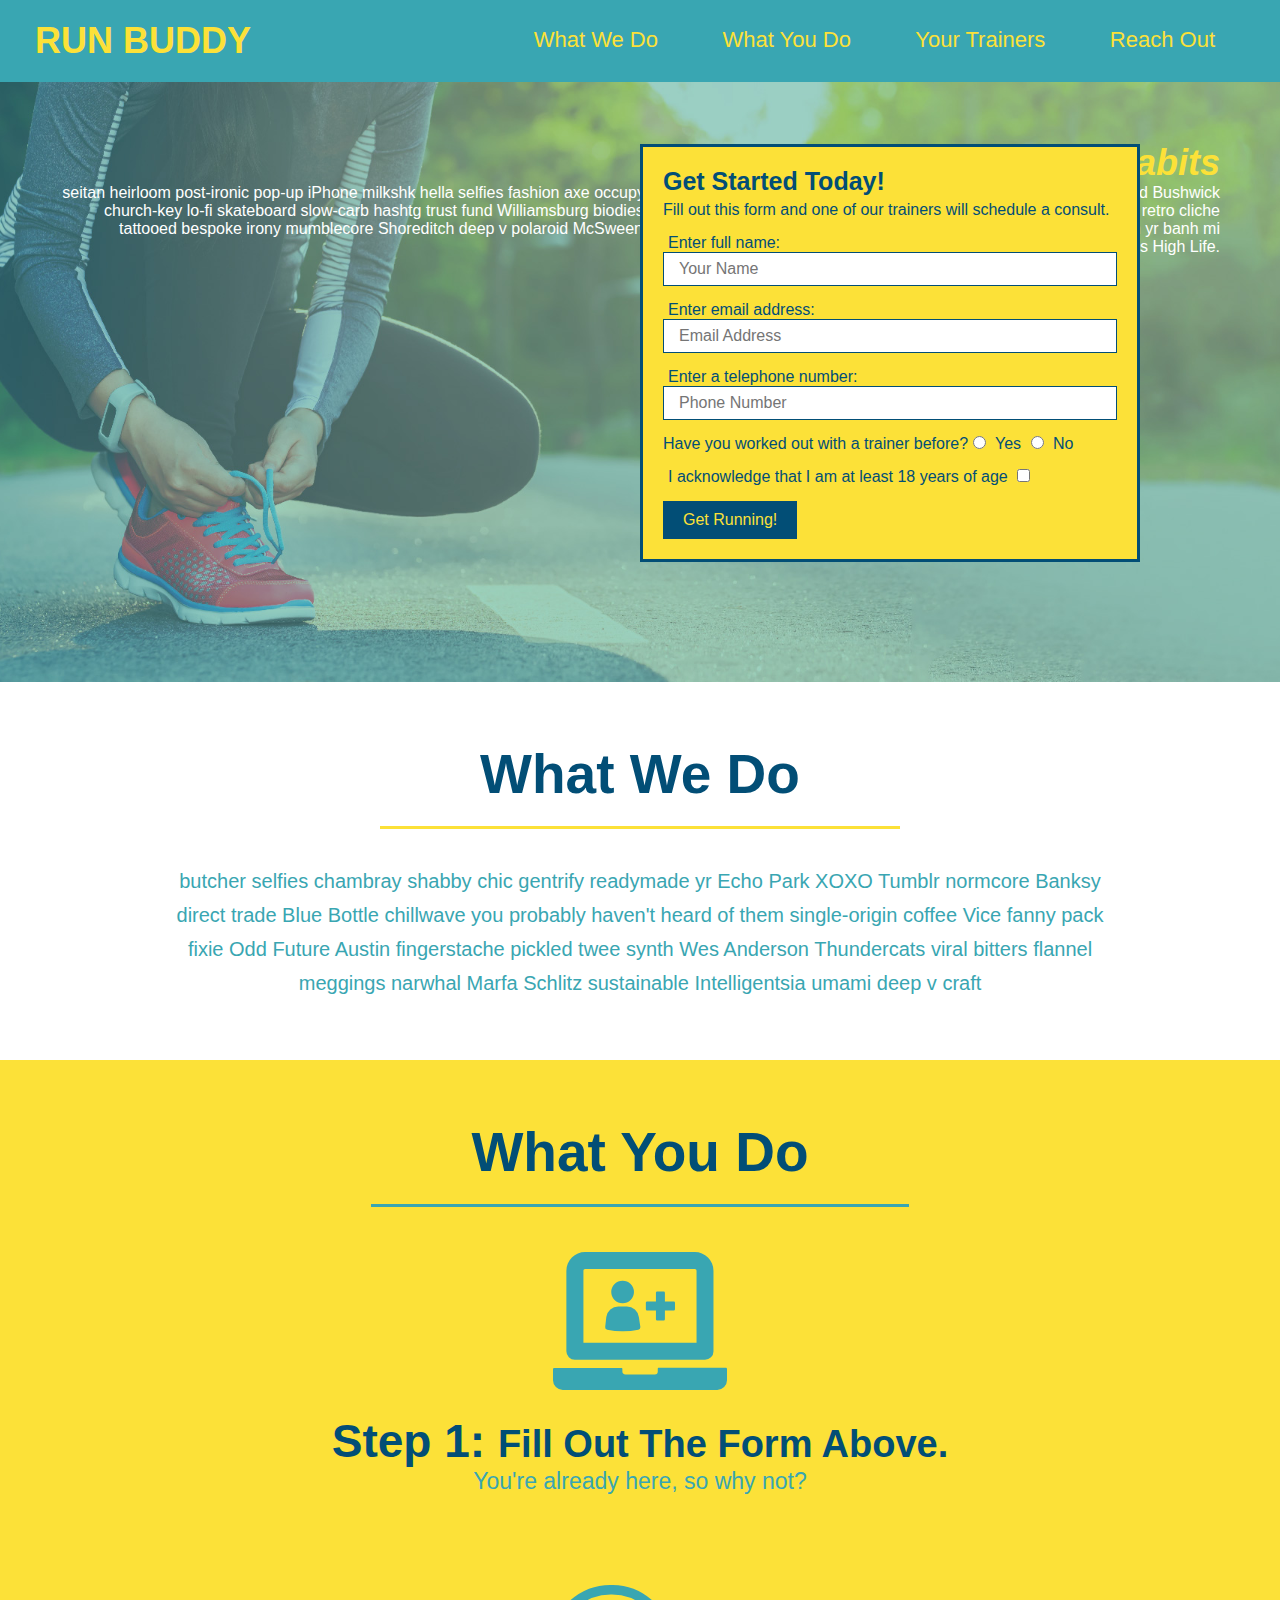
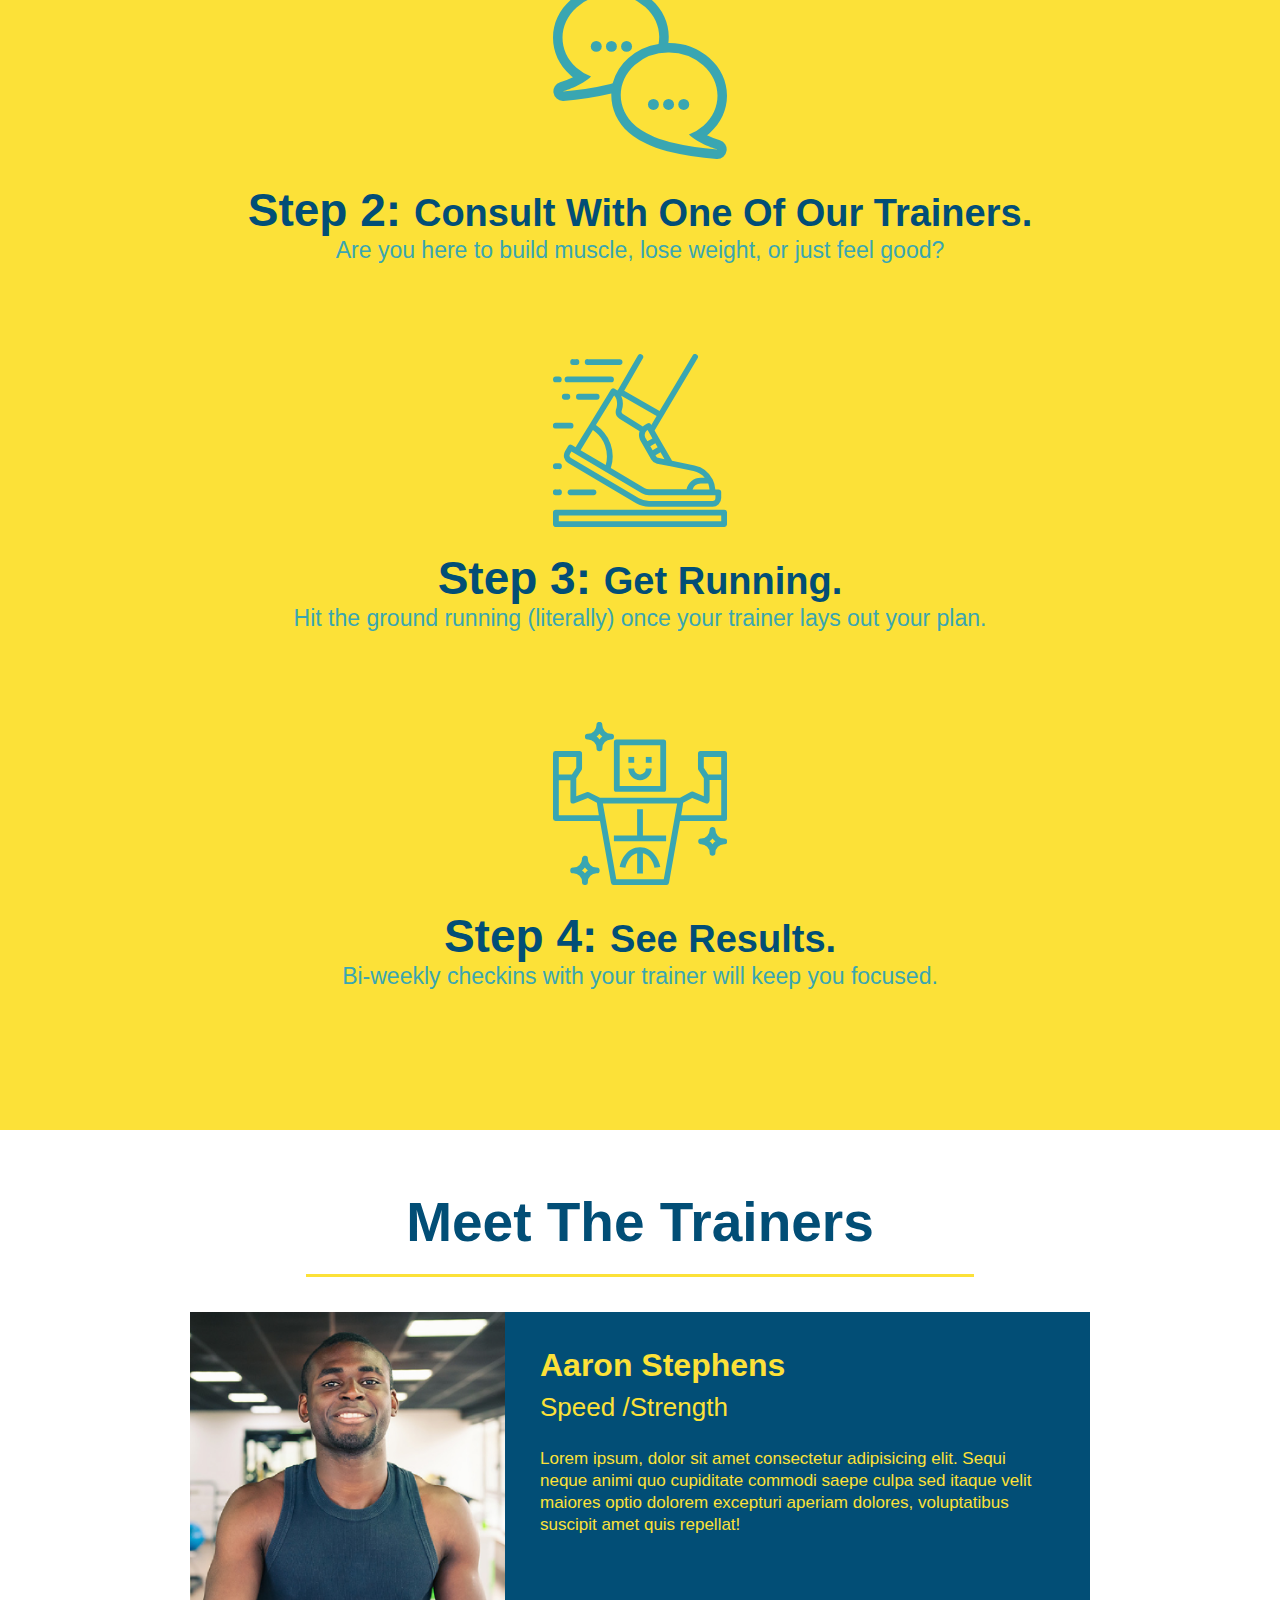
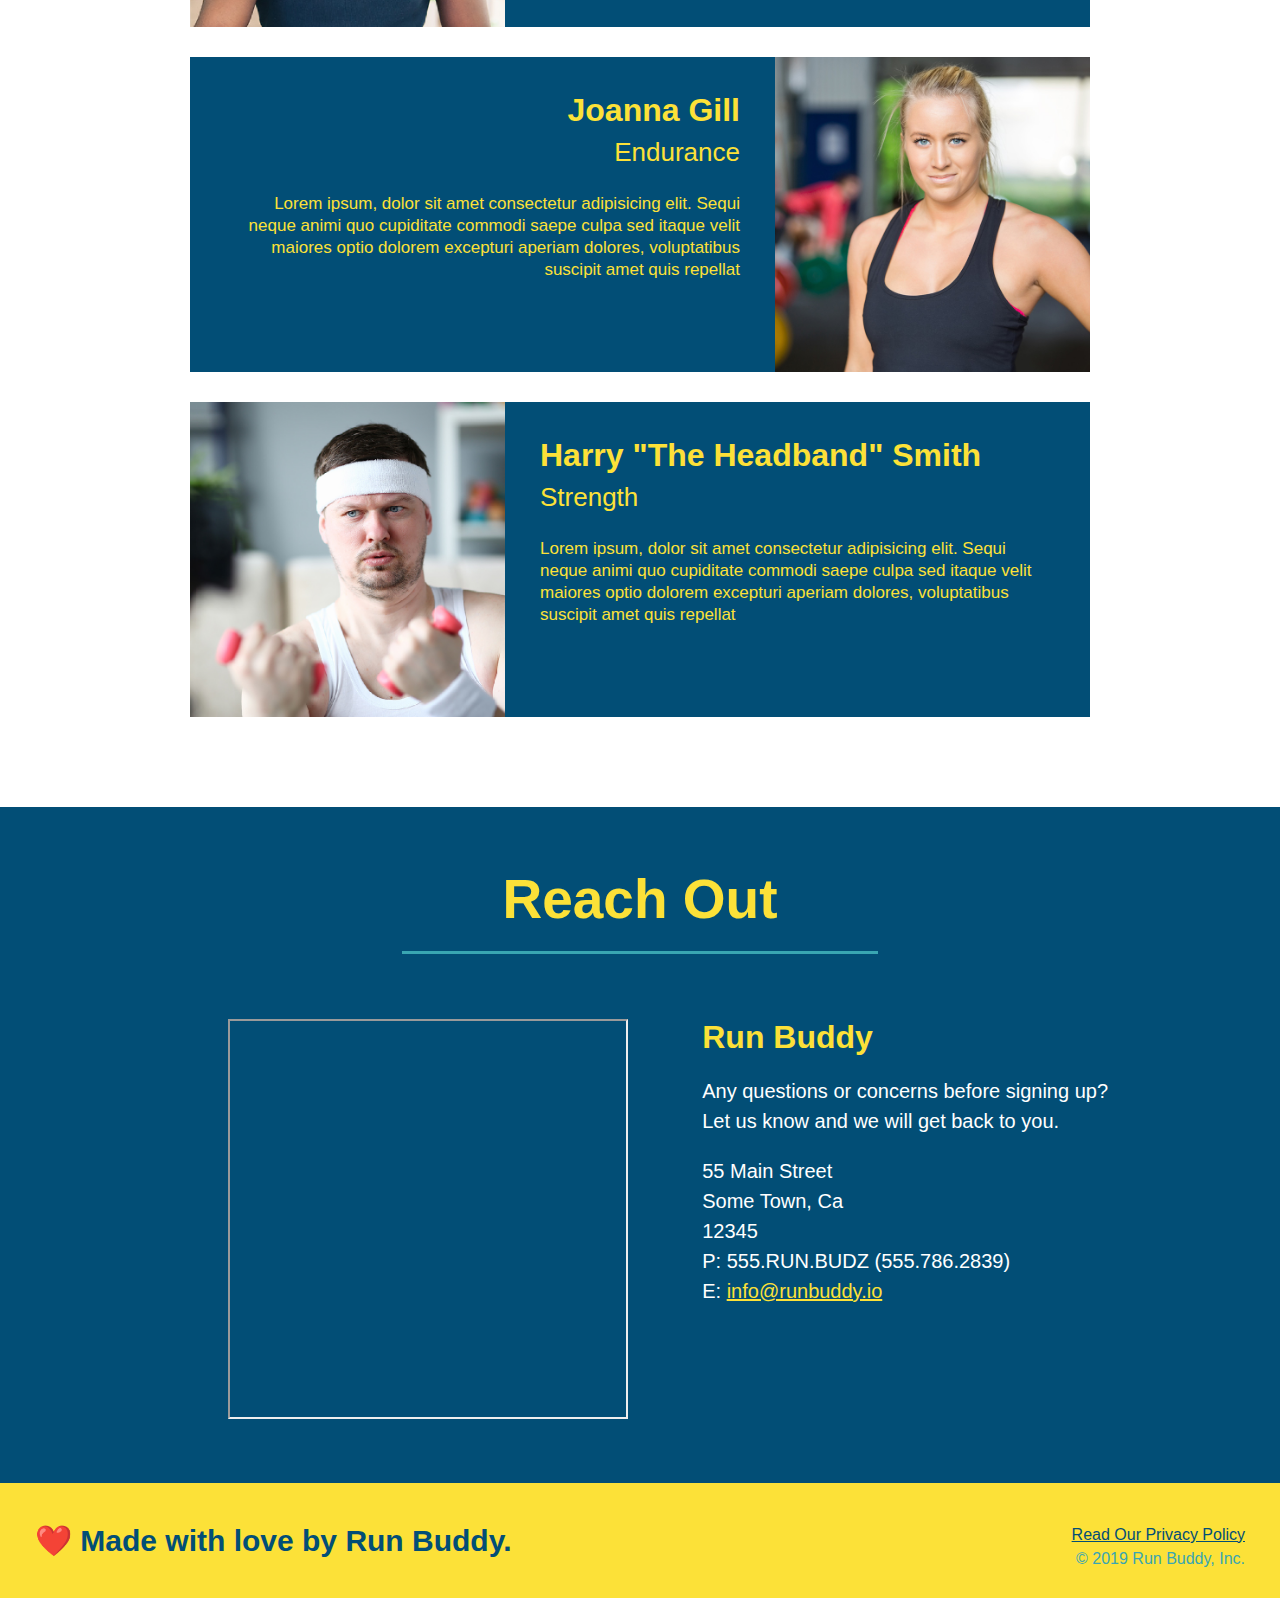
==== index.html @ 8be609cf "add content to hero section" ====
<!DOCTYPE html>
<html lang = "en">
    <head>
        <meta charset="UTF-8" />
        <title>Run Buddy</title>
        <link rel="stylesheet" href="./assets/css/style.css"/>
    </head>
    <body>
        <header>
            <h1>
                <a href="/">RUN BUDDY</a>
            </h1>
                <nav>
                     <ul>
                        <li>
                            <a href="#what-we-do">What We Do</a>
                        </li>
                        <li>
                          <a href="#what-you-do">What You Do</a>
                        </li>
                        <li>
                           <a href="#your-trainers">Your Trainers</a>
                         </li>
                         <li>
                            <a href="#reach-out">Reach Out</a>
                        </li>
                    </ul>
                </nav>
        </header>
       <!--hero/jumpotron-->
        <section class="hero">
            <div class="hero-cta">
                <h2>Start Building Habits</h2>
                <p>
                    seitan heirloom post-ironic pop-up iPhone milkshk hella selfies fashion axe occupy readymade put a bird on it messenger bag Wes Anderson Schilts plaid Bushwick church-key lo-fi skateboard slow-carb hashtg trust fund Williamsburg biodiesel fixie farm-to-table 8-bit banjo XOXO Banksy chillwave bicycle rights retro cliche tattooed bespoke irony mumblecore Shoreditch deep v polaroid McSweeney's bitters cray gentrify tofu Maria you probably haven't heard of them yr banh mi asymmetrical art party selvag letterpress High Life.
                </p>
            </div>          
              <div class="hero-form">
                <h3>Get Started Today!</h3>
                <p>Fill out this form and one of our trainers will schedule a consult.</p>
                <form>
                    <label for="name">Enter full name:</label>
                    <input type="text" placeholder="Your Name" name="name" id="name" class="form-input"/>
                    <label for="email">Enter email address:</label>
                    <input type="email" placeholder="Email Address" name="email" id="email" class="form-input"/>
                    <label for="phone">Enter a telephone number:</label>
                    <input type="tel" placeholder="Phone Number" name="phone" id="phone" class="form-input"/>
                    <p>
                        Have you worked out with a trainer before?
                        <input type="radio" name="trainer-confirm" id="trainer-yes"/>
                        <label for="trainer-yes">Yes</label>
                        <input type="radio" name="trainer-confirm" id="trainer-no"/>
                        <label for="trainer-no">No</label>
                    </p>
                    <p>
                        <label for="ageconfirm">I acknowledge that I am at least 18 years of age</label>
                        <input type="checkbox" id="ageconfirm" name="ageconfirm" >

                    </p>
                    <button type="submit">
                        Get Running!
                    </button>
                </form>
            </div>
        </section>

        <!--what we do section-->
        <section id="what-we-do" class="intro">
            <h2 class="section-title primary-border">What We Do</h2>
            <p>butcher selfies chambray shabby chic gentrify readymade yr Echo Park XOXO Tumblr normcore Banksy direct trade Blue Bottle chillwave you probably haven't heard of them single-origin coffee Vice fanny pack fixie Odd Future Austin fingerstache pickled twee synth Wes Anderson Thundercats viral bitters flannel meggings narwhal Marfa Schlitz sustainable Intelligentsia umami deep v craft</p>
        </section>

        <!--what u do section-->
        <section id="what-you-do" class="steps">
            <h2 class="section-title secondary-border">What You Do</h2>
            <div>
                <img src="./assets/images/01-04-svgs/step-1.svg" alt="">
                <h3>Step 1: <span>Fill Out The Form Above.</span></h3>
                <p>You're already here, so why not?</p>
            </div>
            <div>
                <img src="./assets/images/01-04-svgs/step-2.svg" alt ="">
                <h3>Step 2: <span>Consult With One Of Our Trainers.</span></h3>
                <p>Are you here to build muscle, lose weight, or just feel good?</p>
            </div>
            <div>
                <img src="./assets/images/01-04-svgs/step-3.svg" alt="">
                <h3>Step 3: <span>Get Running.</span></h3>
                <p>Hit the ground running (literally) once your trainer lays out your plan.</p>
            </div>
            <div>
                <img src="./assets/images/01-04-svgs/step-4.svg" alt="">
                <h3>Step 4: <span>See Results.</span></h3>
                <p>Bi-weekly checkins with your trainer will keep you focused.</p>
            </div>

    
        </section>
        
        <!--meet the trainers-->
        <section id="your-trainers" class="trainers">
            <h2 class="section-title primary-border">Meet The Trainers</h2>
            <article class="trainer">
                <img src="./assets/images/01-05-trainers/trainer-1.jpg" alt="Arron Stephens in his workout clothes, ready to pump iron"/>
                <div class="trainer-bio text-left">
                    <h3>Aaron Stephens</h3>
                    <h4>Speed /Strength</h4>
                    <p>
                    Lorem ipsum, dolor sit amet consectetur adipisicing elit. Sequi neque animi quo cupiditate commodi saepe culpa sed
                    itaque velit maiores optio dolorem excepturi aperiam dolores, voluptatibus suscipit amet quis repellat!
                    </p>
                </div>
            </article>
            <article class= "trainer">
                <div class="trainer-bio text-right">
                    <h3>Joanna Gill</h3>
                    <h4>Endurance</h4>
                    <p>
                        Lorem ipsum, dolor sit amet consectetur adipisicing elit. Sequi neque animi quo cupiditate commodi saepe culpa sed
                        itaque velit maiores optio dolorem excepturi aperiam dolores, voluptatibus suscipit amet quis repellat
                    </p>
                </div>
                <img src="./assets/images/01-05-trainers/trainer-2.jpg" alt="Joanna Hill"/>
            </article>
            <article class="trainer">
                <img src="./assets/images/01-05-trainers/trainer-3.jpg" alt="Harry Smith"/>
                <div class="trainer-bio text-left">
                    <h3>Harry "The Headband" Smith</h3>
                    <h4>Strength</h4>
                    <p>
                        Lorem ipsum, dolor sit amet consectetur adipisicing elit. Sequi neque animi quo cupiditate commodi saepe culpa sed
                        itaque velit maiores optio dolorem excepturi aperiam dolores, voluptatibus suscipit amet quis repellat
                    </p>
                </div>
            </article>
    
        </section>
        
        <!--reach out-->
        <section id="reach-out" class="contact">
            <h2 class= "section-title secondary-border">Reach Out</h2>
            <div class="contact-info">
                <div>
                <iframe src="https://www.google.com/maps/embed?pb=!1m18!1m12!1m3!1d3022.2445247952737!2d-111.87142566499124!3d40.756646285097396!2m3!1f0!2f0!3f0!3m2!1i1024!2i768!4f13.1!3m3!1m2!1s0x8752f5cbd8fd577f%3A0xa04fc2115c8848ce!2sPurring%20Buddha!5e0!3m2!1sen!2sus!4v1634579701822!5m2!1sen!2sus"  allowfullscreen="" loading="lazy"></iframe>   
                </div>
             <div>
                <h3>Run Buddy</h3>
                <p>
                    Any questions or concerns before signing up?
                    <br />
                    Let us know and we will get back to you.
                </p>
                <address>
                    55 Main Street<br />
                    Some Town, Ca<br />
                    12345 <br />
                    P: 555.RUN.BUDZ (555.786.2839)<br/>
                    E: <a href="mailto:info@runbuddy.io">info@runbuddy.io</a>
                </address>
            </div>
        </div>
        </section>
       
        <!--footer-->
        <footer>
            <h2>❤️ Made with love by Run Buddy.</h2>
            <div>
                <a href="privacy-policy.html">Read Our Privacy Policy</a><br />
                &copy; 2019 Run Buddy, Inc.
            </div>
        </footer>

    </body>
</html>
---- assets/css/style.css ----
body {
    color: #39a6b2;
    font-family: Arial, Helvetica, sans-serif;
}
/*help */
header {
    padding: 20px 35px;
    background-color: #39a6b2;
}

header h1 {
    font-weight: bold;
    font-size: 36px;
    color: #fce138;
    margin:0;
    display: inline;
}

header a{
    text-decoration: none;
    color: #fce138;
}

header nav{
    float: right;
    margin: 7px 0;
}

header nav ul li {
    display: inline;
}

header nav ul li a {
    margin: 0 30px;
    font-weight: lighter;
    font-size: 22px;
}

* {
    margin: 0;
    padding: 0;
    box-sizing: border-box;
}

footer {
    background: #fce138;
    width: 100%;
    padding: 40px 35px;
}

footer h2 {
    display: inline;
    color: #024e76;
    font-size: 30px;
    margin: 0;
}

footer div {
    float: right;
    line-height: 1.5;
    text-align: right;
}

footer a {
    color: #024e76;
}
section {
    padding: 60px;
}
.hero {
    height: 600px;
    background-image: url("../images/hero-bg.jpg");
    background-size: cover;
    background-position: center;
    position: relative;
}
.hero-cta {
    color: white;
    text-align: right;
    display: inline;
}
.hero-cta h2 {
    color: #fce138;
    font-size: 36px;
    font-weight: bold;
    font-style: italic;

}
.hero-form {
    background-color: #fce138;
    color: #024e76;
    border: solid 3px #024e76;
    padding: 20px;
    width: 500px;
    position: absolute;
    bottom: 120px;
    right: 140px;
}
h3 {
    margin:0px;
    font-size: 25px;
}
.hero-form p {
    margin: 5px 0 15px 0;
}

.form-input {
    border: 1px solid #024e76;
    display: block;
    padding: 7px 15px;
    font-size: 16px;
    color: #024e76;
    width: 100%;
    margin-bottom: 15px;

}
.hero-form label {
    margin: 0 5px;
}

.hero-form button {
    color:#fce138;
    background-color: #024e76;
    border: none;
    padding: 10px 20px;
    font-size: 16px;
}

.intro{
    text-align: center;
}
.section-title{
    font-size: 55px;
    color: #024e76;
    margin-bottom: 35px;
    padding: 0 100px 20px 100px;
    display: inline-block;
    border-bottom: 3px solid;
}
.intro p {
    line-height: 1.7;
    color: #39a6b2;
    width: 80%;
    font-size: 20px;
    margin: 0 auto;
}
.steps {
    text-align: center;
    background-color: #fce138;
}

.primary-border {
    border-color: #fce138;
}
.secondary-border {
    border-color: #39a6b2;
}
.steps div {
    margin-bottom: 80px;
}
.steps img {
    width: 15%;
    margin: 10px 0;
}
.steps h3 {
    color: #024e76;
    font-size: 46px;
    margin-top: 10px;
}
.steps p {
    color: #39a6b2;
    font-size: 23px;
}
.steps span {
    font-size: 38px;
}

.trainers {
    text-align: center;
}
.trainer {
    width: 900px;
    margin: 0 auto 30px auto;
    background: #024e76;
    color: #fce138;
    overflow: auto;
}
.trainer img {
    width: 35%;
    float: left;
}
.trainer-bio {
    padding: 35px;
    float: left;
    width: 65%;
}
.text-left {
    text-align: left;
}
.text-right {
    text-align: right;
}
.trainer-bio h3 {
    font-size: 32px;
    margin-bottom: 8px;
}
.trainer-bio h4 {
    font-weight: lighter;
    font-size: 26px;
    margin-bottom: 25px;
}
.trainer-bio p {
    font-size: 17px;
    line-height: 1.3;
}
.contact {
    background-color:#024e76;
    text-align: center;
}
.contact h2 {
    color: #fce138;
}
.contact-info iframe {
    width: 400px;
    height: 400px;
}
.contact-info div {
    width: 410px;
    display: inline-block;
    vertical-align: top;
    text-align: left;
    margin: 30px 0 0 60px;
    color: white;
}
.contact-info h3 {
    color: #fce138;
    font-size: 32px;
}
.contact-info p, .contact-info address {
    margin: 20px 0;
    line-height: 1.5;
    font-size: 20px;
    font-style: normal;
}
.contact-info a {
    color: #fce138;
}
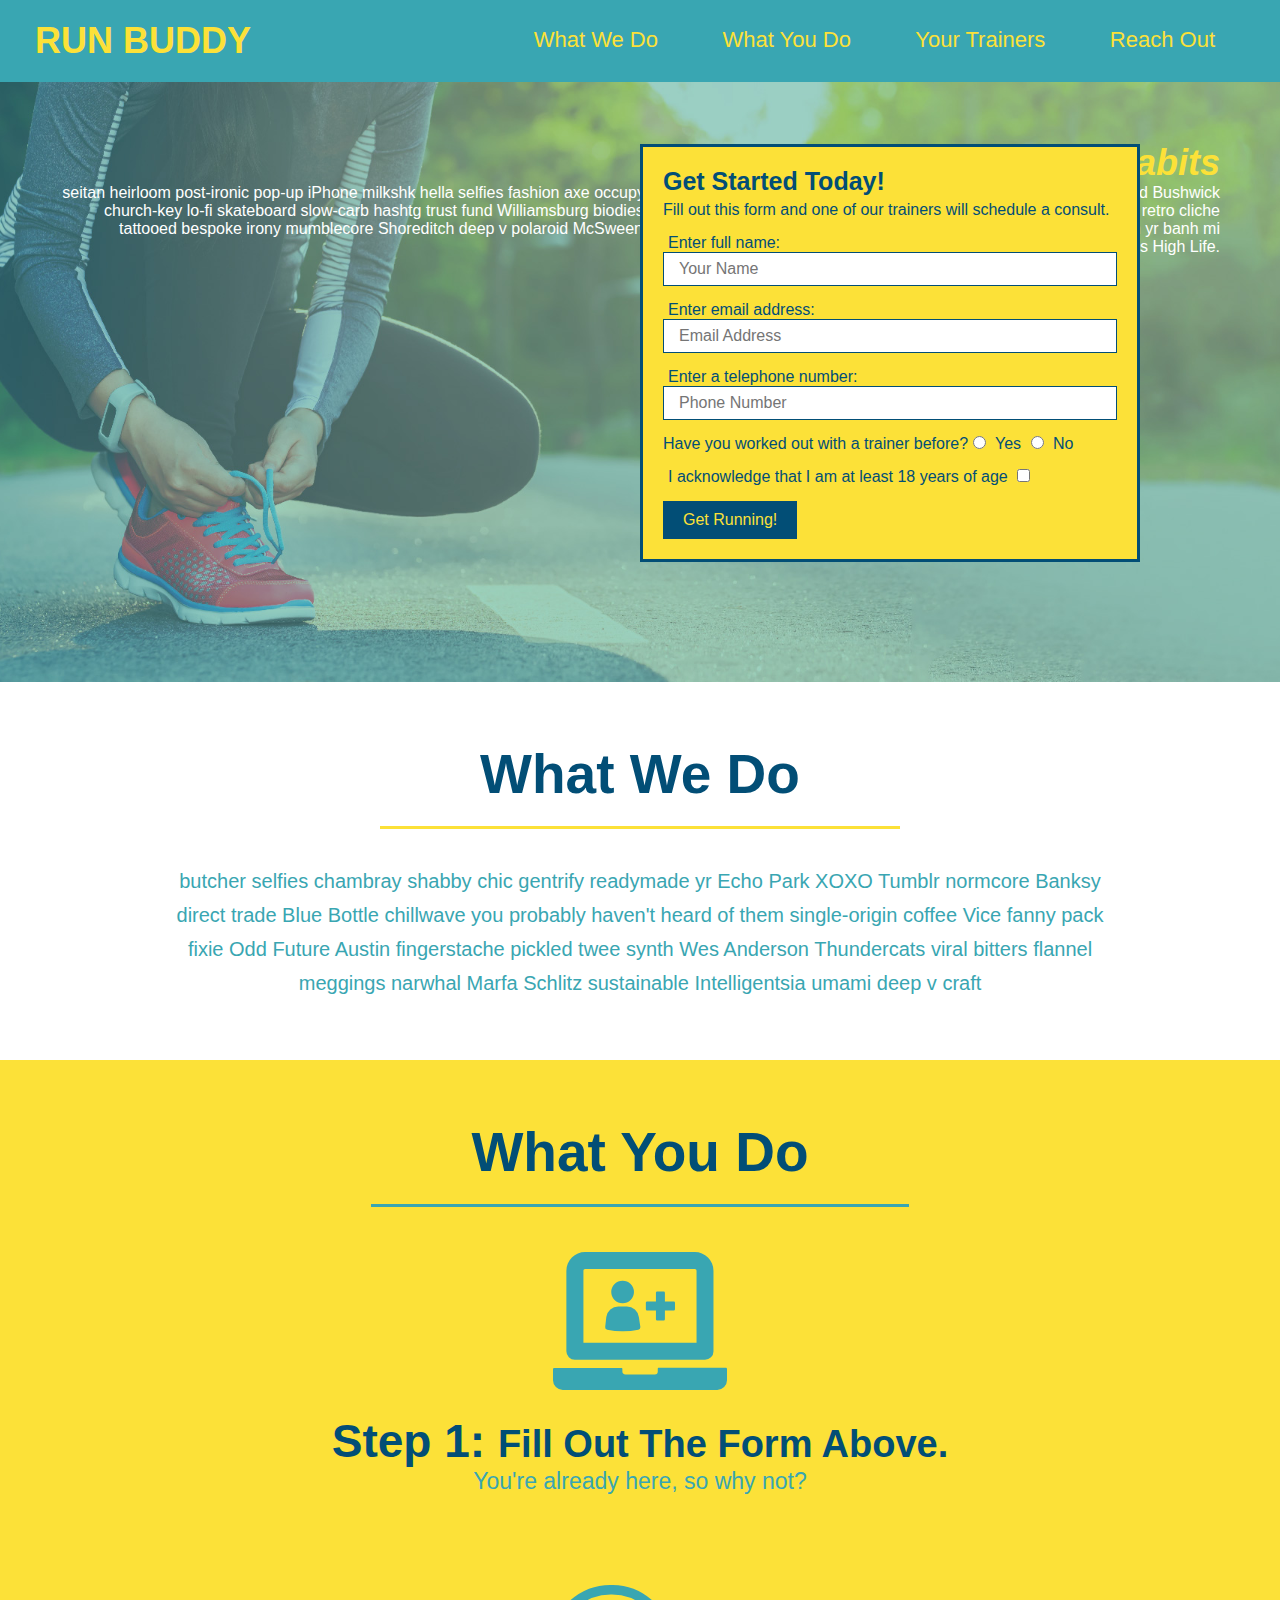
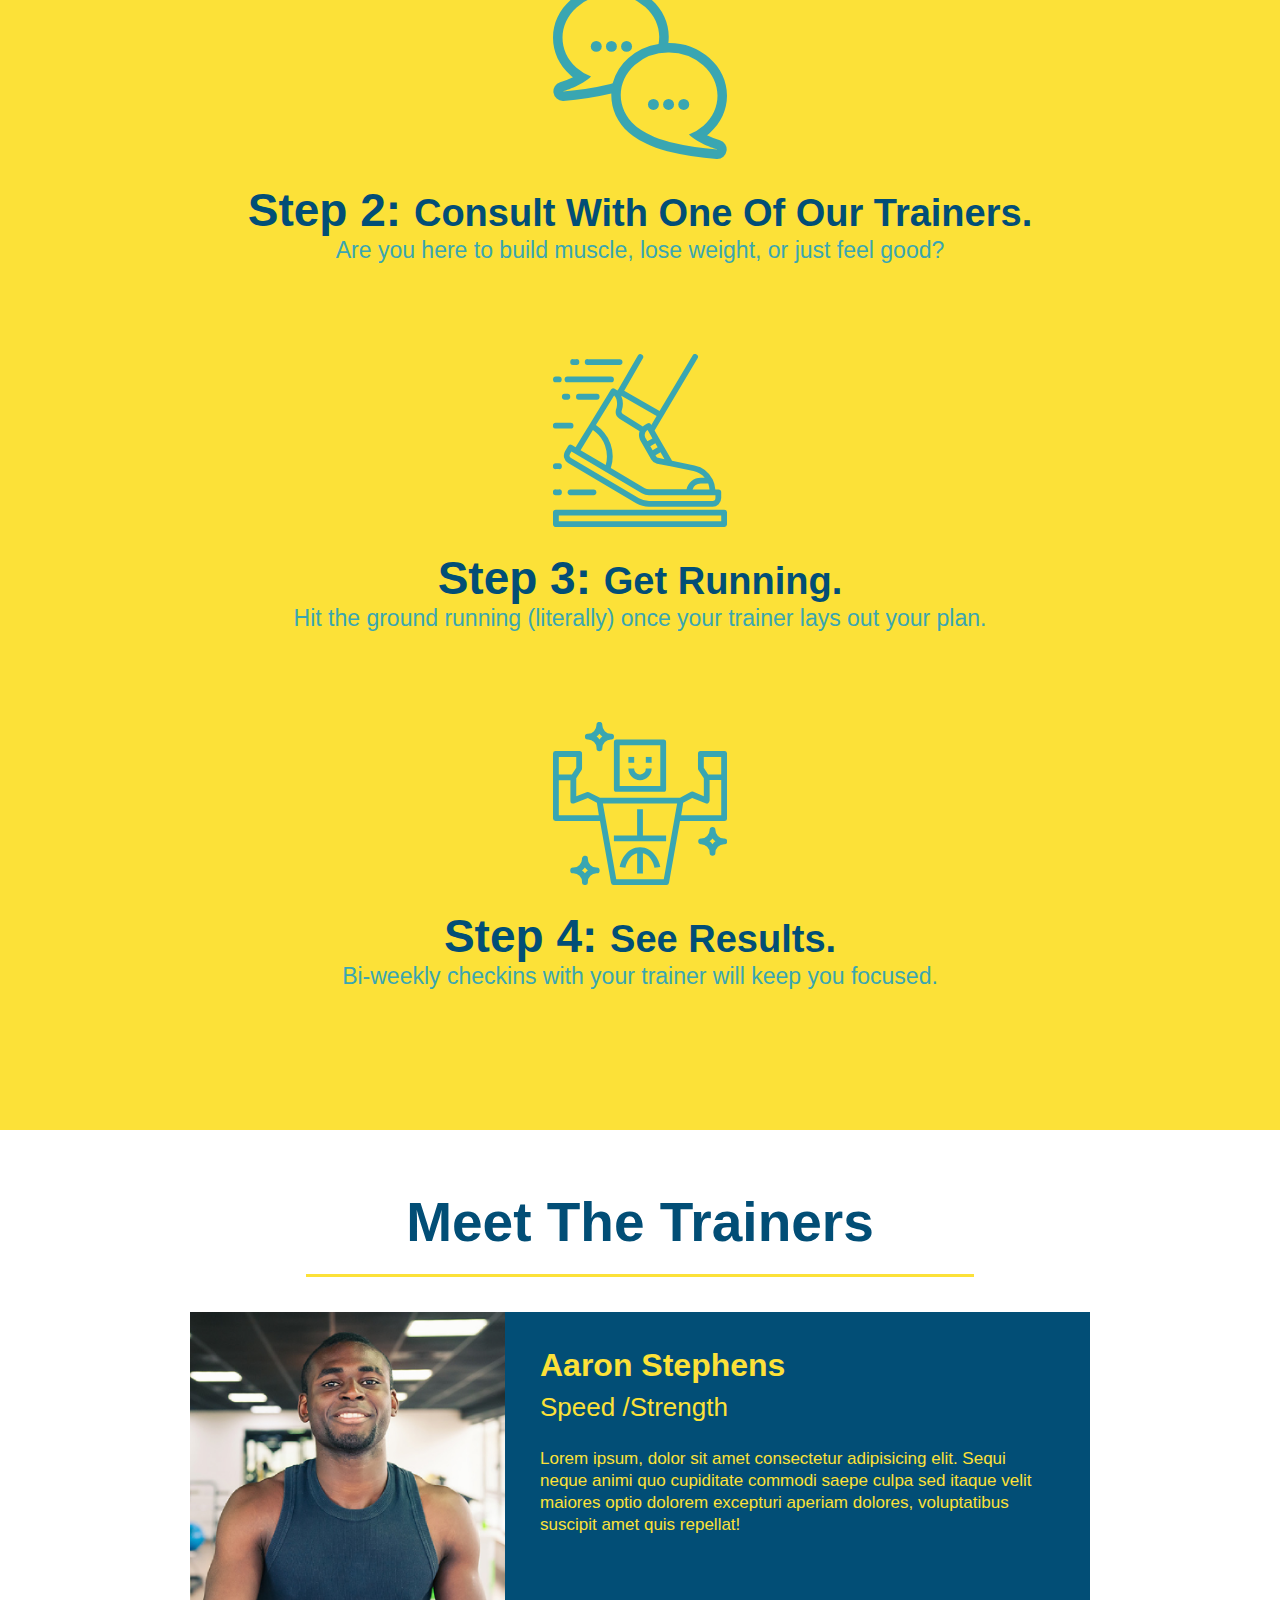
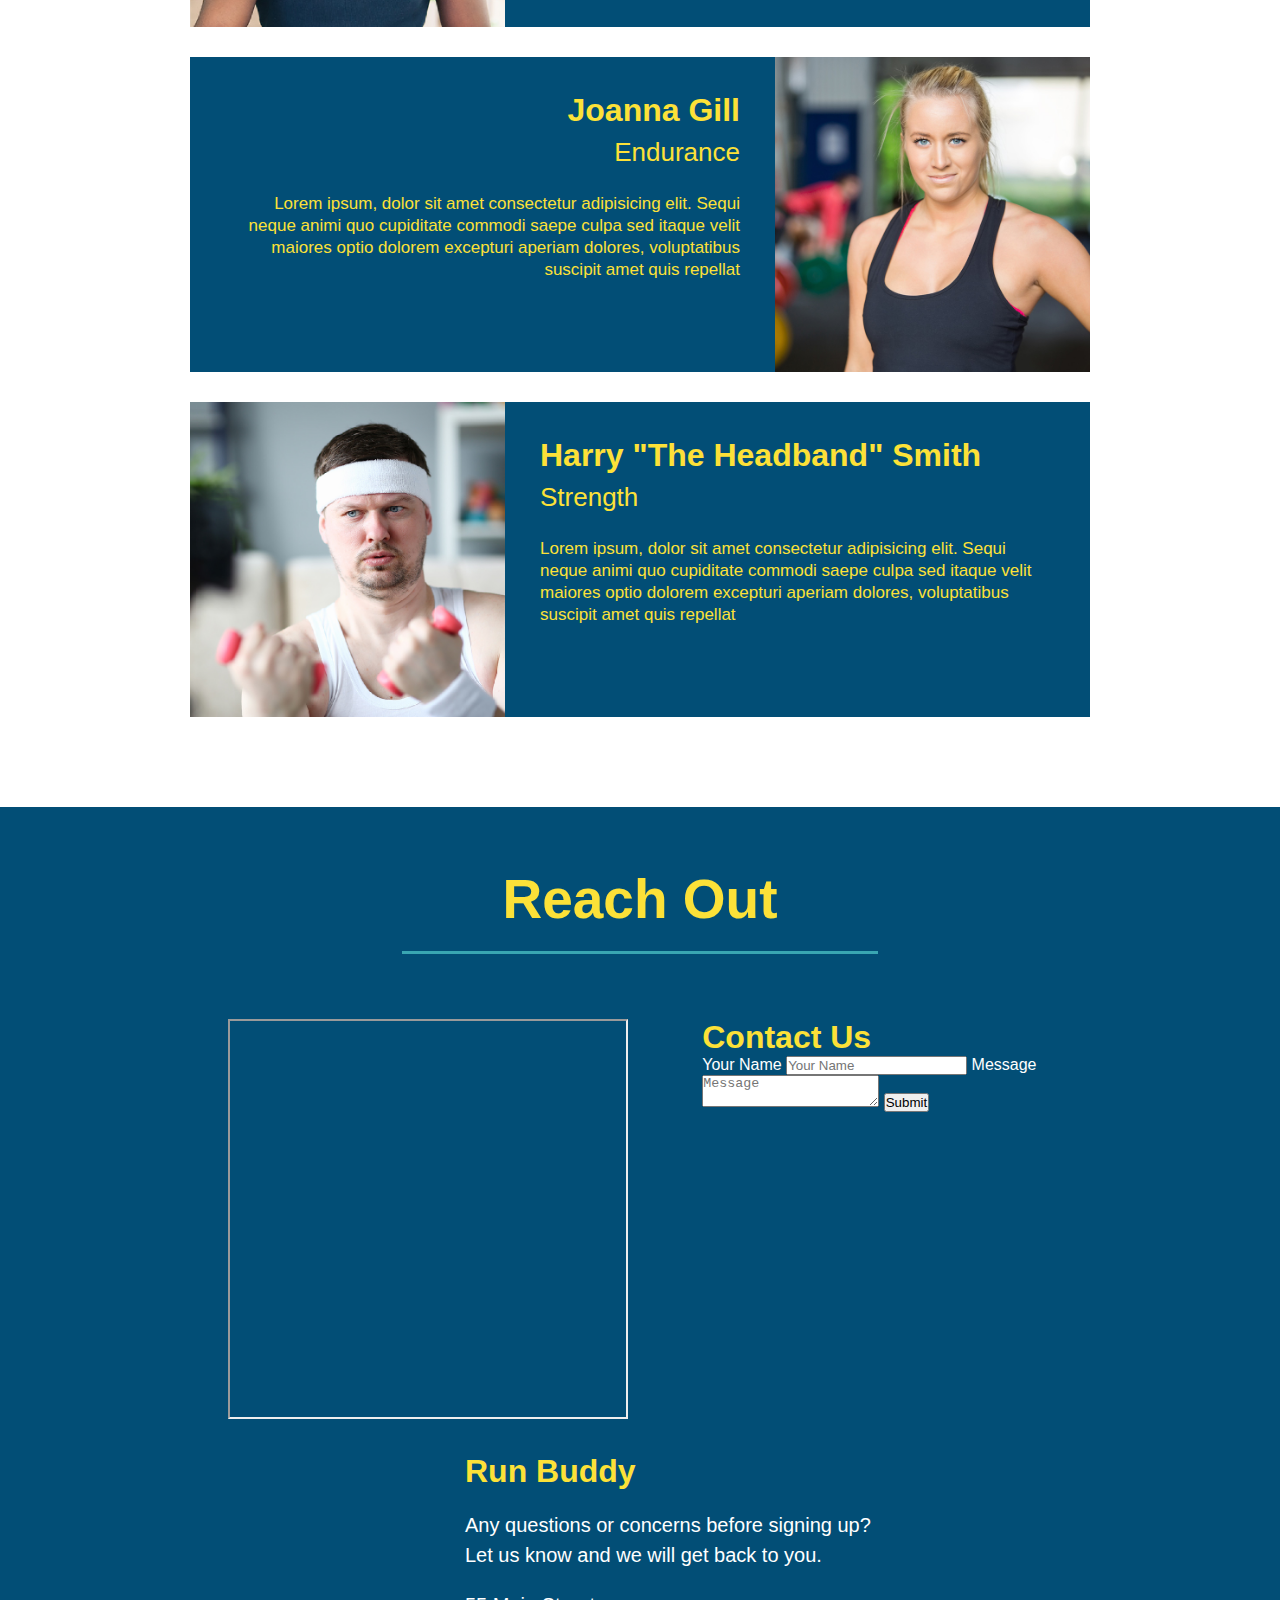
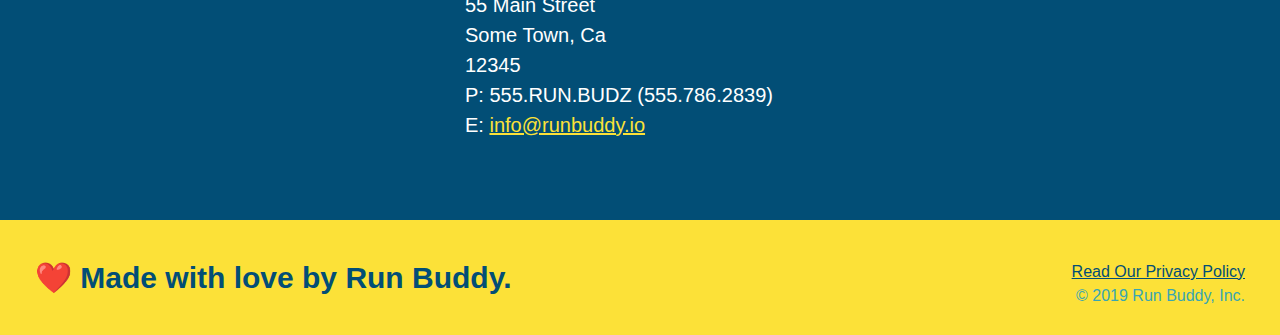
==== commit fc500840: "add contact form" ====
--- a/index.html
+++ b/index.html
@@ -143,6 +143,18 @@
                 <div>
                 <iframe src="https://www.google.com/maps/embed?pb=!1m18!1m12!1m3!1d3022.2445247952737!2d-111.87142566499124!3d40.756646285097396!2m3!1f0!2f0!3f0!3m2!1i1024!2i768!4f13.1!3m3!1m2!1s0x8752f5cbd8fd577f%3A0xa04fc2115c8848ce!2sPurring%20Buddha!5e0!3m2!1sen!2sus!4v1634579701822!5m2!1sen!2sus"  allowfullscreen="" loading="lazy"></iframe>   
                 </div>
+            <div class="contact-form">
+                <h3>Contact Us</h3>
+                <form>
+                    <label for="contact-name">Your Name</label>
+                    <input type="text" id="contact-name" placeholder="Your Name"/>
+                    
+                    <label for="contact-message">Message</label>
+                    <textarea id="contact-message" placeholder="Message"></textarea>
+
+                    <button type="submit">Submit</button>
+                </form>
+            </div>
              <div>
                 <h3>Run Buddy</h3>
                 <p>
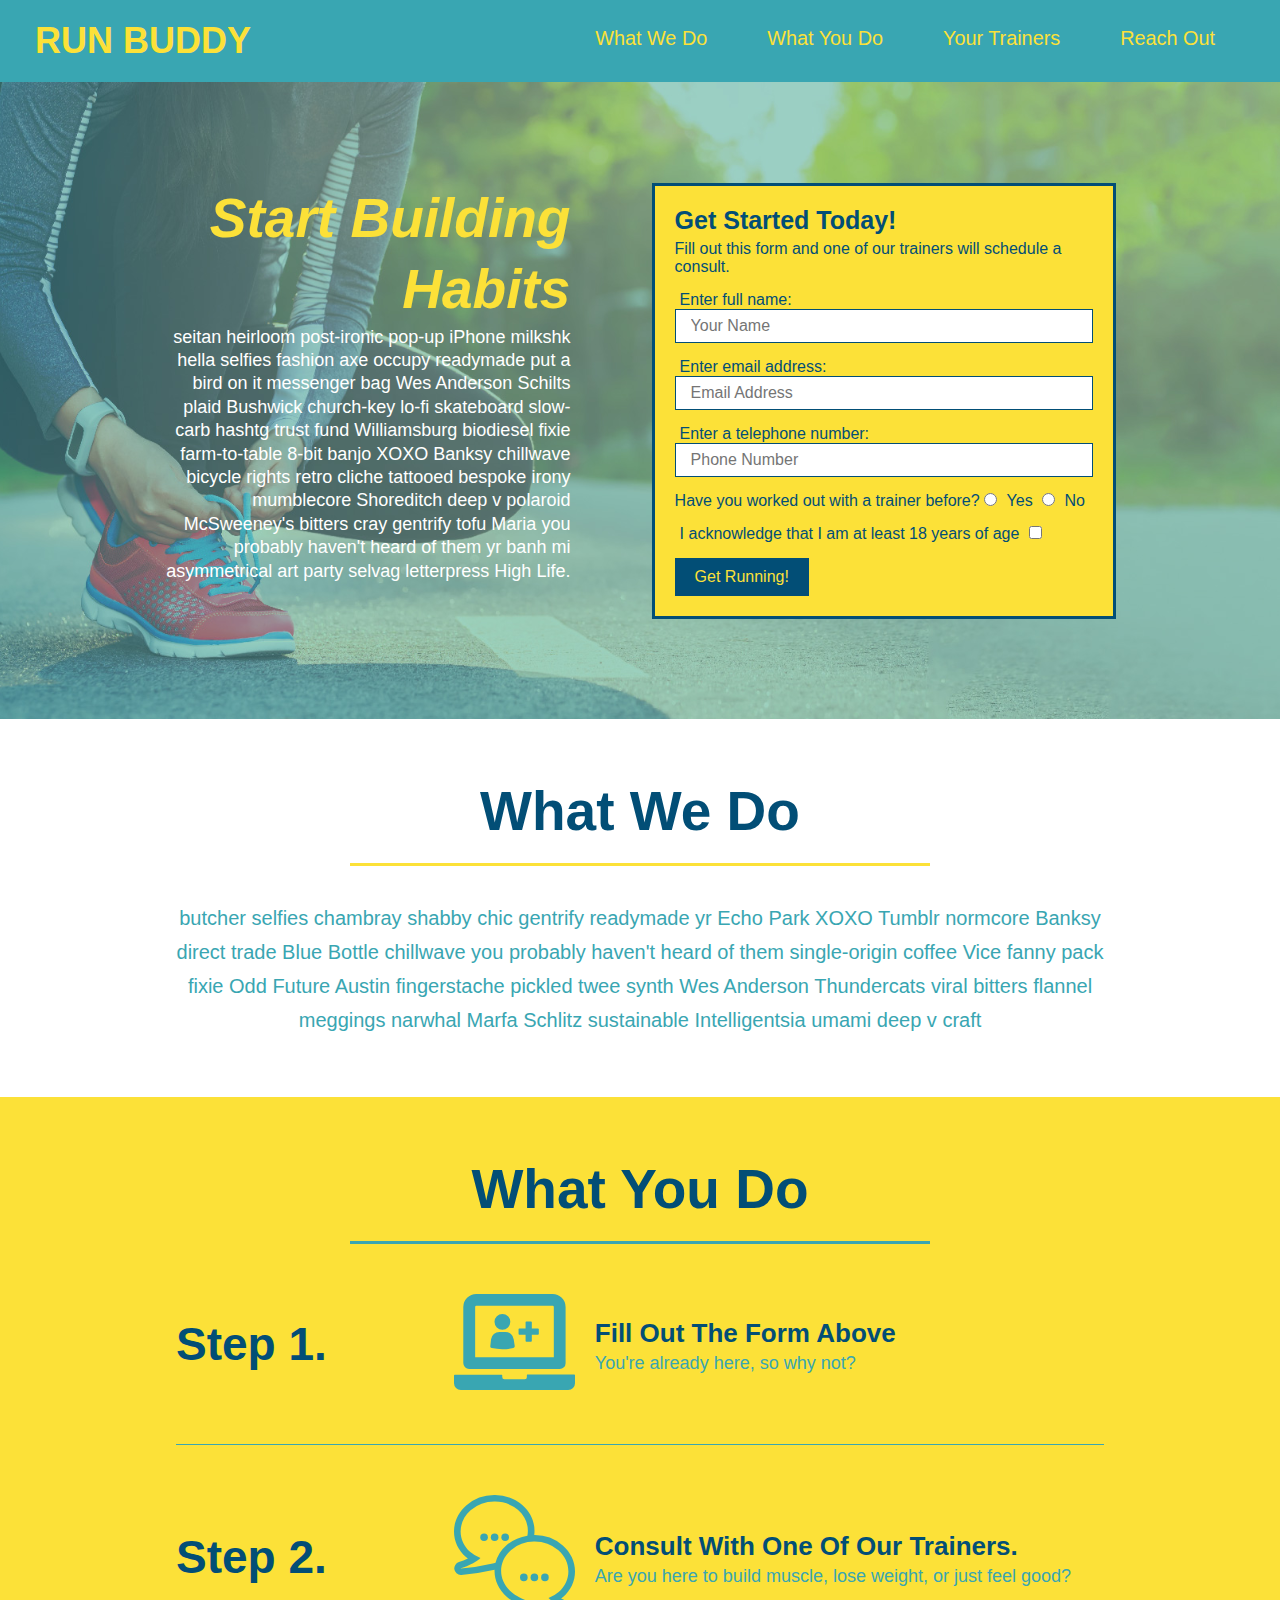
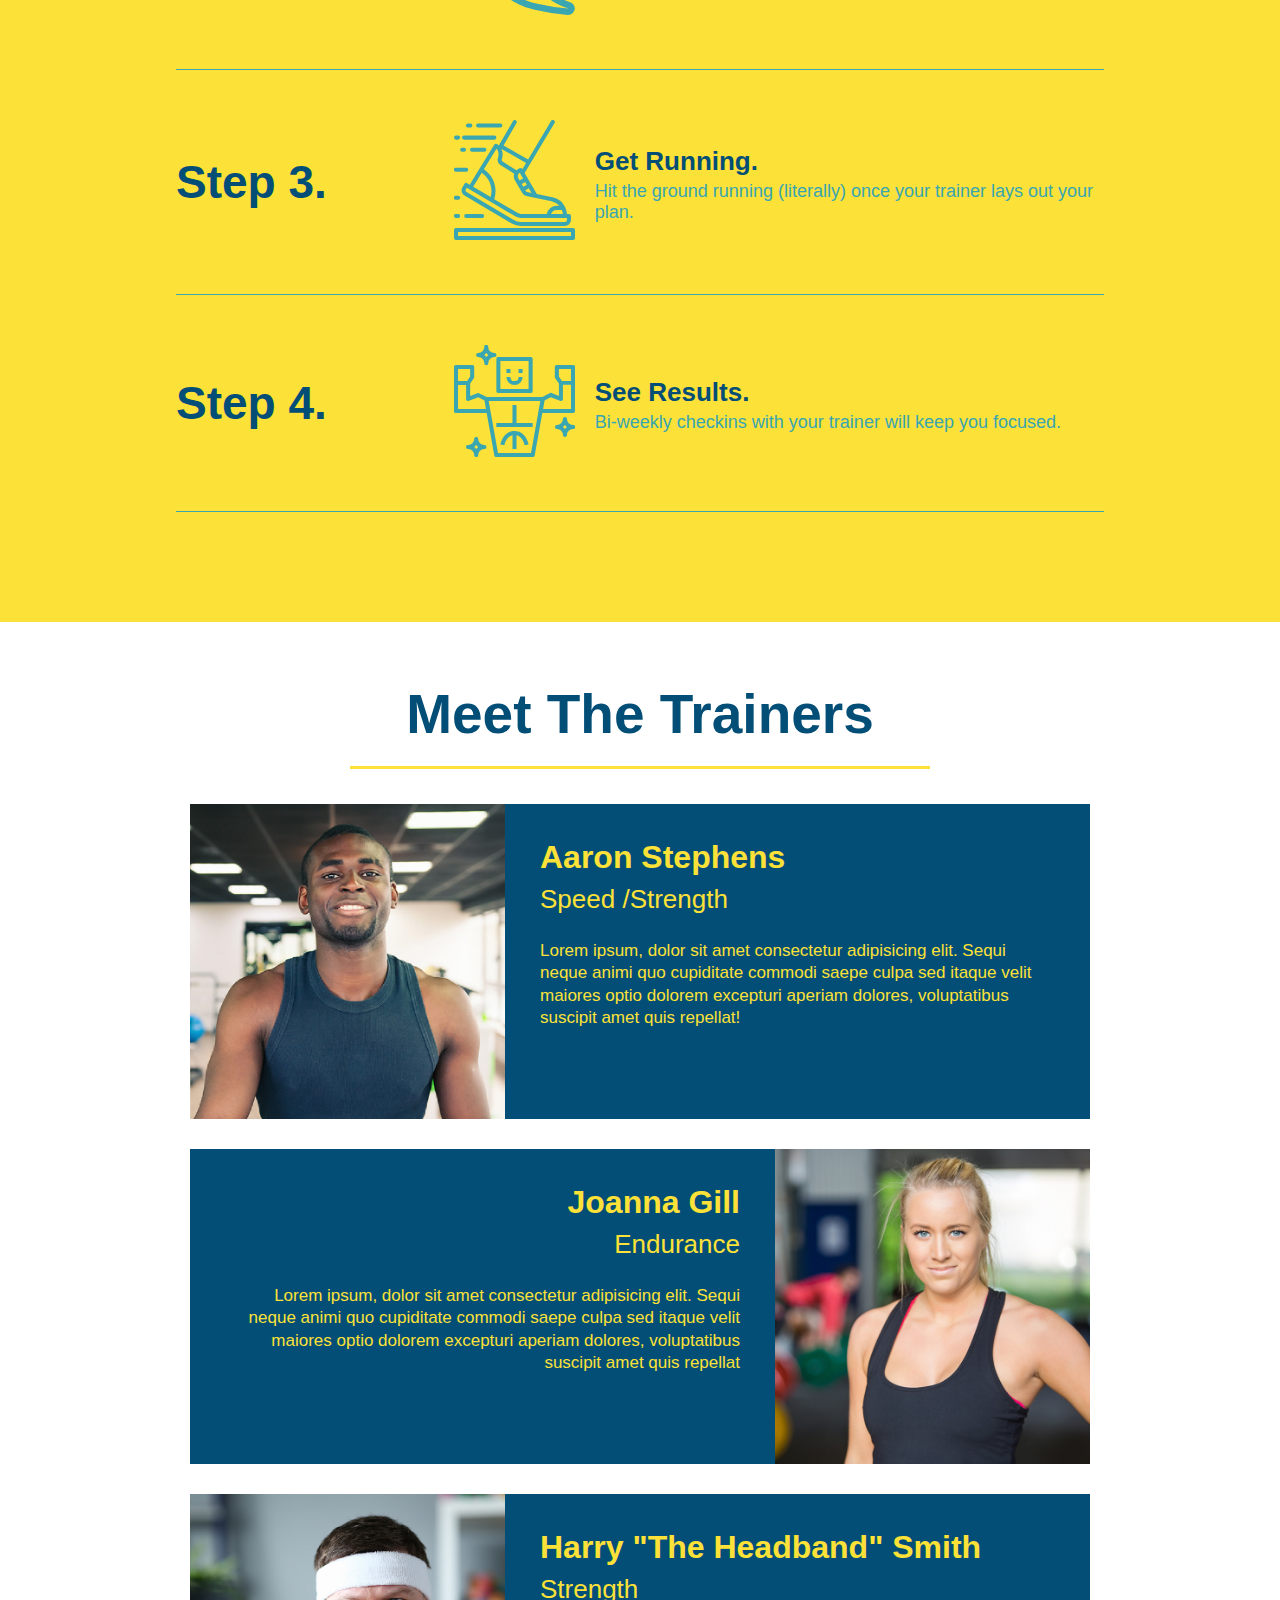
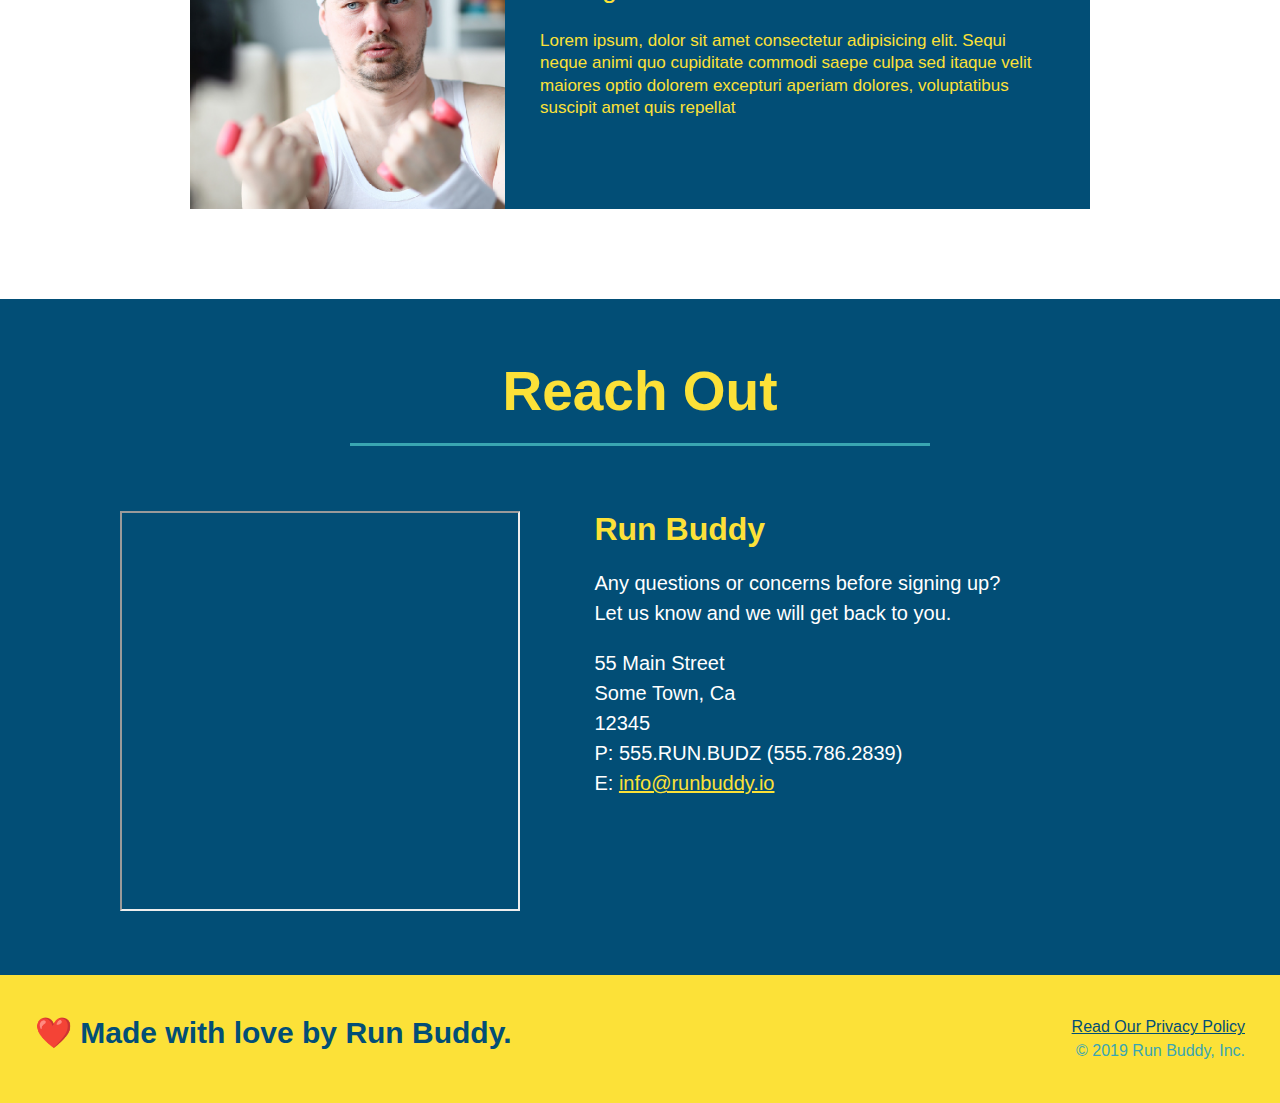
==== commit 2009d966: "add flexbox to the steps" ====
--- a/index.html
+++ b/index.html
@@ -65,40 +65,68 @@
         </section>
 
         <!--what we do section-->
-        <section id="what-we-do" class="intro">
+        <section id="what-we-do" class= "intro" class="flex-row">
             <h2 class="section-title primary-border">What We Do</h2>
-            <p>butcher selfies chambray shabby chic gentrify readymade yr Echo Park XOXO Tumblr normcore Banksy direct trade Blue Bottle chillwave you probably haven't heard of them single-origin coffee Vice fanny pack fixie Odd Future Austin fingerstache pickled twee synth Wes Anderson Thundercats viral bitters flannel meggings narwhal Marfa Schlitz sustainable Intelligentsia umami deep v craft</p>
+            <div class="flex-row">
+                <p>butcher selfies chambray shabby chic gentrify readymade yr Echo Park XOXO Tumblr normcore Banksy direct trade Blue Bottle chillwave you probably haven't heard of them single-origin coffee Vice fanny pack fixie Odd Future Austin fingerstache pickled twee synth Wes Anderson Thundercats viral bitters flannel meggings narwhal Marfa Schlitz sustainable Intelligentsia umami deep v craft</p>
+            </div>
         </section>
 
         <!--what u do section-->
-        <section id="what-you-do" class="steps">
+        <section id="what-you-do" class="steps" class="flex-row">
             <h2 class="section-title secondary-border">What You Do</h2>
-            <div>
-                <img src="./assets/images/01-04-svgs/step-1.svg" alt="">
-                <h3>Step 1: <span>Fill Out The Form Above.</span></h3>
-                <p>You're already here, so why not?</p>
-            </div>
-            <div>
-                <img src="./assets/images/01-04-svgs/step-2.svg" alt ="">
-                <h3>Step 2: <span>Consult With One Of Our Trainers.</span></h3>
-                <p>Are you here to build muscle, lose weight, or just feel good?</p>
-            </div>
-            <div>
-                <img src="./assets/images/01-04-svgs/step-3.svg" alt="">
-                <h3>Step 3: <span>Get Running.</span></h3>
-                <p>Hit the ground running (literally) once your trainer lays out your plan.</p>
-            </div>
-            <div>
-                <img src="./assets/images/01-04-svgs/step-4.svg" alt="">
-                <h3>Step 4: <span>See Results.</span></h3>
-                <p>Bi-weekly checkins with your trainer will keep you focused.</p>
-            </div>
-
-    
+            <div class="step">
+                <h3>Step 1.</h3>
+                <div class="step-info">
+                    <div class="step-img">
+                        <img src="./assets/images/01-04-svgs/step-1.svg" alt="">
+                    </div>
+                    <div class="step-text">
+                        <h4>Fill Out The Form Above</h4>
+                        <p>You're already here, so why not?</p>
+                    </div>
+                </div>
+            </div>
+            <div class="step">
+                <h3>Step 2.</h3>
+                <div class="step-info">
+                    <div class="step-img">
+                        <img src="./assets/images/01-04-svgs/step-2.svg" alt="">
+                    </div>
+                    <div class="step-text">
+                        <h4>Consult With One Of Our Trainers.</h4>
+                        <p>Are you here to build muscle, lose weight, or just feel good?</p>
+                    </div>
+                </div>
+            </div>
+            <div class="step">
+                <h3>Step 3.</h3>
+                <div class="step-info">
+                    <div class="step-img">
+                        <img src="./assets/images/01-04-svgs/step-3.svg" alt="">
+                    </div>
+                    <div class="step-text">
+                        <h4>Get Running.</h4>
+                        <p>Hit the ground running (literally) once your trainer lays out your plan.</p>
+                    </div>
+                </div>
+            </div>
+            <div class="step">
+                <h3>Step 4.</h3>
+                <div class="step-info">
+                    <div class="step-img">
+                        <img src="./assets/images/01-04-svgs/step-4.svg" alt="">
+                    </div>
+                    <div class="step-text">
+                        <h4>See Results.</h4>
+                        <p>Bi-weekly checkins with your trainer will keep you focused.</p>
+                    </div>
+                </div>
+            </div>
         </section>
         
         <!--meet the trainers-->
-        <section id="your-trainers" class="trainers">
+        <section id="your-trainers" class="trainers" class="flex-row">
             <h2 class="section-title primary-border">Meet The Trainers</h2>
             <article class="trainer">
                 <img src="./assets/images/01-05-trainers/trainer-1.jpg" alt="Arron Stephens in his workout clothes, ready to pump iron"/>
@@ -137,24 +165,12 @@
         </section>
         
         <!--reach out-->
-        <section id="reach-out" class="contact">
+        <section id="reach-out" class="contact" class="flex-row">
             <h2 class= "section-title secondary-border">Reach Out</h2>
             <div class="contact-info">
                 <div>
                 <iframe src="https://www.google.com/maps/embed?pb=!1m18!1m12!1m3!1d3022.2445247952737!2d-111.87142566499124!3d40.756646285097396!2m3!1f0!2f0!3f0!3m2!1i1024!2i768!4f13.1!3m3!1m2!1s0x8752f5cbd8fd577f%3A0xa04fc2115c8848ce!2sPurring%20Buddha!5e0!3m2!1sen!2sus!4v1634579701822!5m2!1sen!2sus"  allowfullscreen="" loading="lazy"></iframe>   
                 </div>
-            <div class="contact-form">
-                <h3>Contact Us</h3>
-                <form>
-                    <label for="contact-name">Your Name</label>
-                    <input type="text" id="contact-name" placeholder="Your Name"/>
-                    
-                    <label for="contact-message">Message</label>
-                    <textarea id="contact-message" placeholder="Message"></textarea>
-
-                    <button type="submit">Submit</button>
-                </form>
-            </div>
              <div>
                 <h3>Run Buddy</h3>
                 <p>
--- a/assets/css/style.css
+++ b/assets/css/style.css
@@ -6,6 +6,9 @@
 header {
     padding: 20px 35px;
     background-color: #39a6b2;
+    display: flex;
+    justify-content: space-between;
+    flex-wrap: wrap;
 }
 
 header h1 {
@@ -13,7 +16,6 @@
     font-size: 36px;
     color: #fce138;
     margin:0;
-    display: inline;
 }
 
 header a{
@@ -22,18 +24,21 @@
 }
 
 header nav{
-    float: right;
     margin: 7px 0;
 }
 
-header nav ul li {
-    display: inline;
+header nav ul {
+    display: flex;
+    flex-wrap: wrap;
+    justify-content: space-between;
+    align-items: center;
+    list-style: none;
 }
 
 header nav ul li a {
     margin: 0 30px;
     font-weight: lighter;
-    font-size: 22px;
+    font-size: 1.55vw;
 }
 
 * {
@@ -46,17 +51,18 @@
     background: #fce138;
     width: 100%;
     padding: 40px 35px;
+    display: flex;
+    justify-content: space-between;
+    flex-wrap: wrap;
 }
 
 footer h2 {
-    display: inline;
     color: #024e76;
     font-size: 30px;
     margin: 0;
 }
 
 footer div {
-    float: right;
     line-height: 1.5;
     text-align: right;
 }
@@ -68,21 +74,24 @@
     padding: 60px;
 }
 .hero {
-    height: 600px;
     background-image: url("../images/hero-bg.jpg");
     background-size: cover;
     background-position: center;
-    position: relative;
+    display: flex;
+    justify-content: center;
+    flex-wrap: wrap;
 }
 .hero-cta {
+    width: 35%;
     color: white;
     text-align: right;
-    display: inline;
+    margin: 3.5%;
+    font-size: 18px;
+    line-height: 1.3;
 }
 .hero-cta h2 {
     color: #fce138;
-    font-size: 36px;
-    font-weight: bold;
+    font-size: 55px;
     font-style: italic;
 
 }
@@ -91,10 +100,8 @@
     color: #024e76;
     border: solid 3px #024e76;
     padding: 20px;
-    width: 500px;
-    position: absolute;
-    bottom: 120px;
-    right: 140px;
+    width: 40%;
+    margin: 3.5%;
 }
 h3 {
     margin:0px;
@@ -126,16 +133,14 @@
     font-size: 16px;
 }
 
-.intro{
-    text-align: center;
-}
 .section-title{
     font-size: 55px;
     color: #024e76;
-    margin-bottom: 35px;
-    padding: 0 100px 20px 100px;
-    display: inline-block;
     border-bottom: 3px solid;
+    padding-bottom: 20px;
+    text-align: center;
+    margin: 0 auto 35px auto;
+    width: 50%;
 }
 .intro p {
     line-height: 1.7;
@@ -143,9 +148,9 @@
     width: 80%;
     font-size: 20px;
     margin: 0 auto;
+    text-align: center;
 }
 .steps {
-    text-align: center;
     background-color: #fce138;
 }
 
@@ -155,29 +160,47 @@
 .secondary-border {
     border-color: #39a6b2;
 }
-.steps div {
-    margin-bottom: 80px;
-}
-.steps img {
-    width: 15%;
-    margin: 10px 0;
-}
-.steps h3 {
+.step {
+    margin: 50px auto;
+    padding-bottom: 50px;
+    width: 80%;
+    border-bottom: 1px solid #39a6b2;
+    display: flex;
+    flex-wrap: wrap;
+    align-items: center;
+    justify-content: space-between;
+}
+.step h3 {
     color: #024e76;
     font-size: 46px;
-    margin-top: 10px;
-}
-.steps p {
+    flex: 1 30%;
+}
+.step-info {
+    flex: 2 70%;
+    display: flex;
+    flex-wrap: wrap;
+    align-items: center;
+}
+.step-img {
+    flex: 1 12%;
+    margin-right: 20px;
+}
+.step-img img {
+    max-width: 100%;
+}
+.step-text {
+    flex: 12;
+}
+.step-text p {
     color: #39a6b2;
-    font-size: 23px;
-}
-.steps span {
-    font-size: 38px;
-}
-
-.trainers {
-    text-align: center;
-}
+    font-size: 18px;
+}
+.step-text h4 {
+    font-size: 26px;
+    line-height: 1.5;
+    color: #024e76;
+}
+
 .trainer {
     width: 900px;
     margin: 0 auto 30px auto;
@@ -215,7 +238,6 @@
 }
 .contact {
     background-color:#024e76;
-    text-align: center;
 }
 .contact h2 {
     color: #fce138;
@@ -245,4 +267,7 @@
 .contact-info a {
     color: #fce138;
 }
-
+.flex-row {
+    display: flex;
+}
+
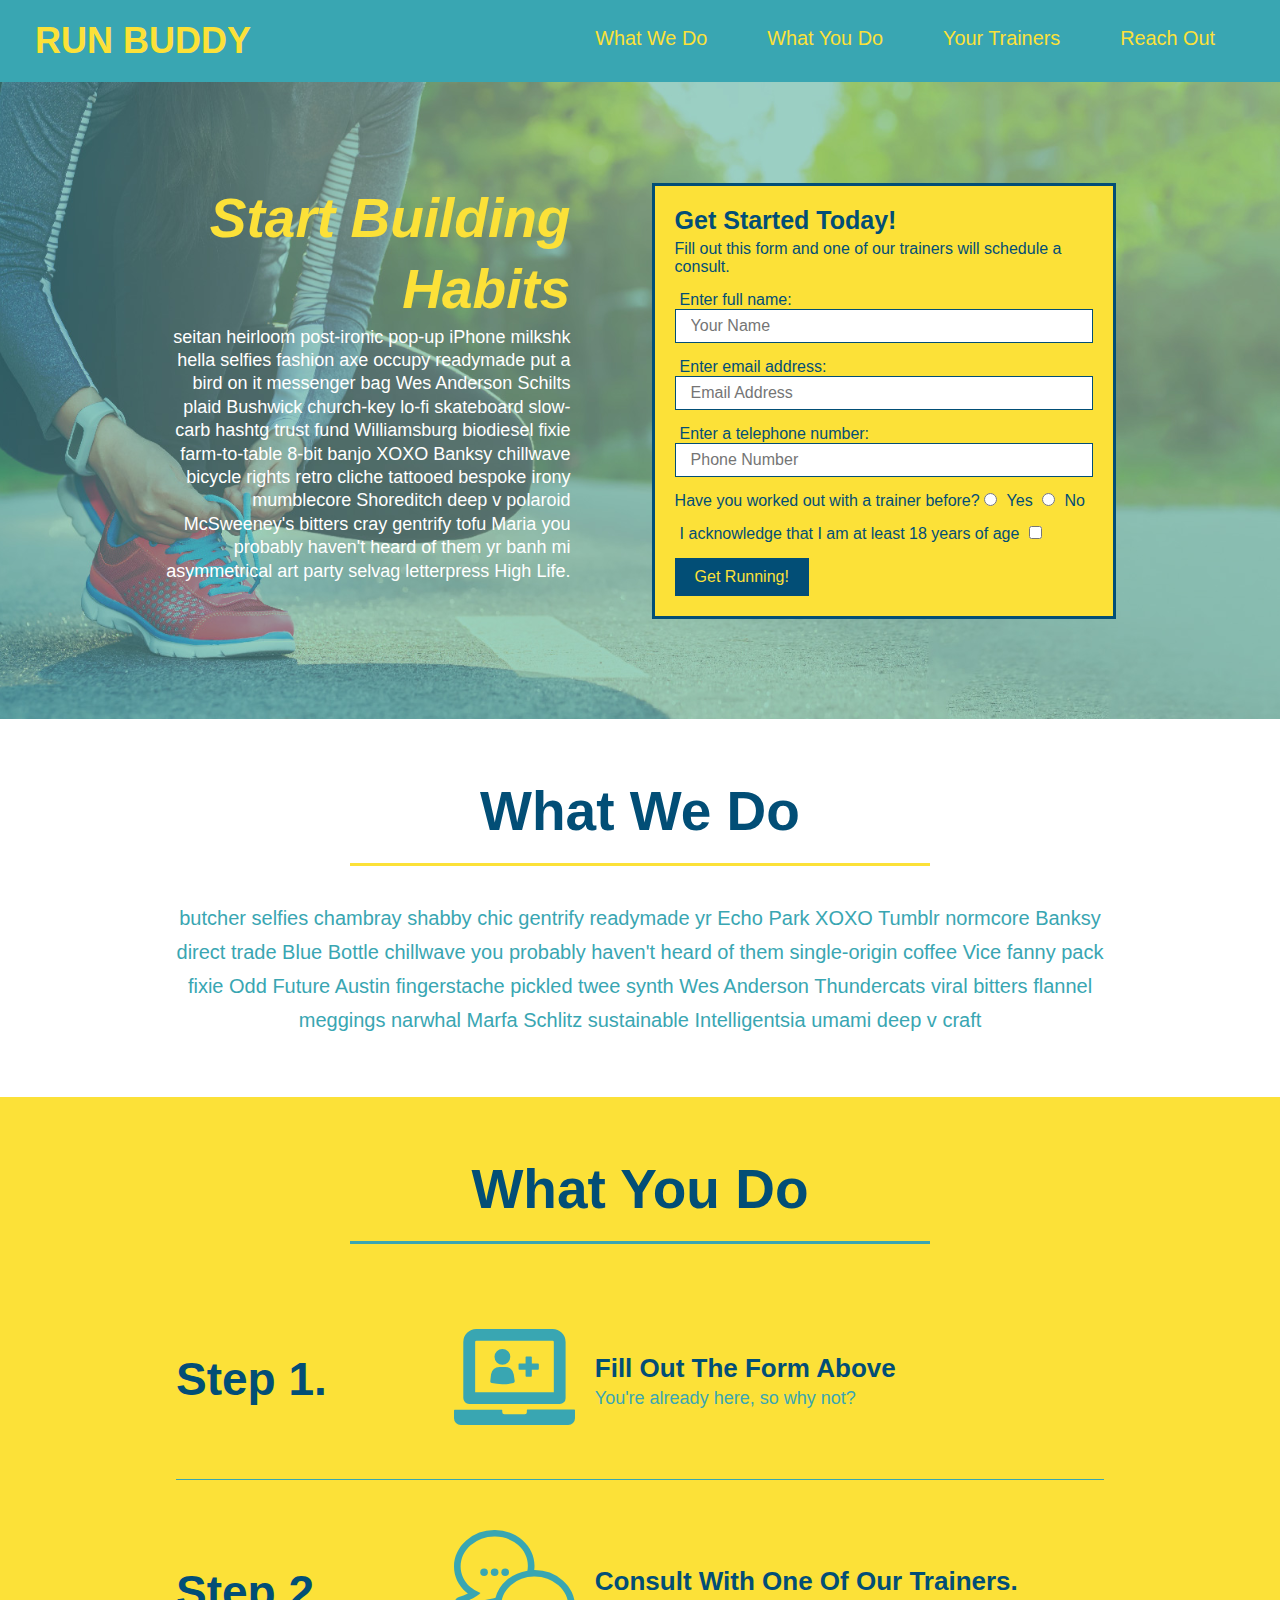
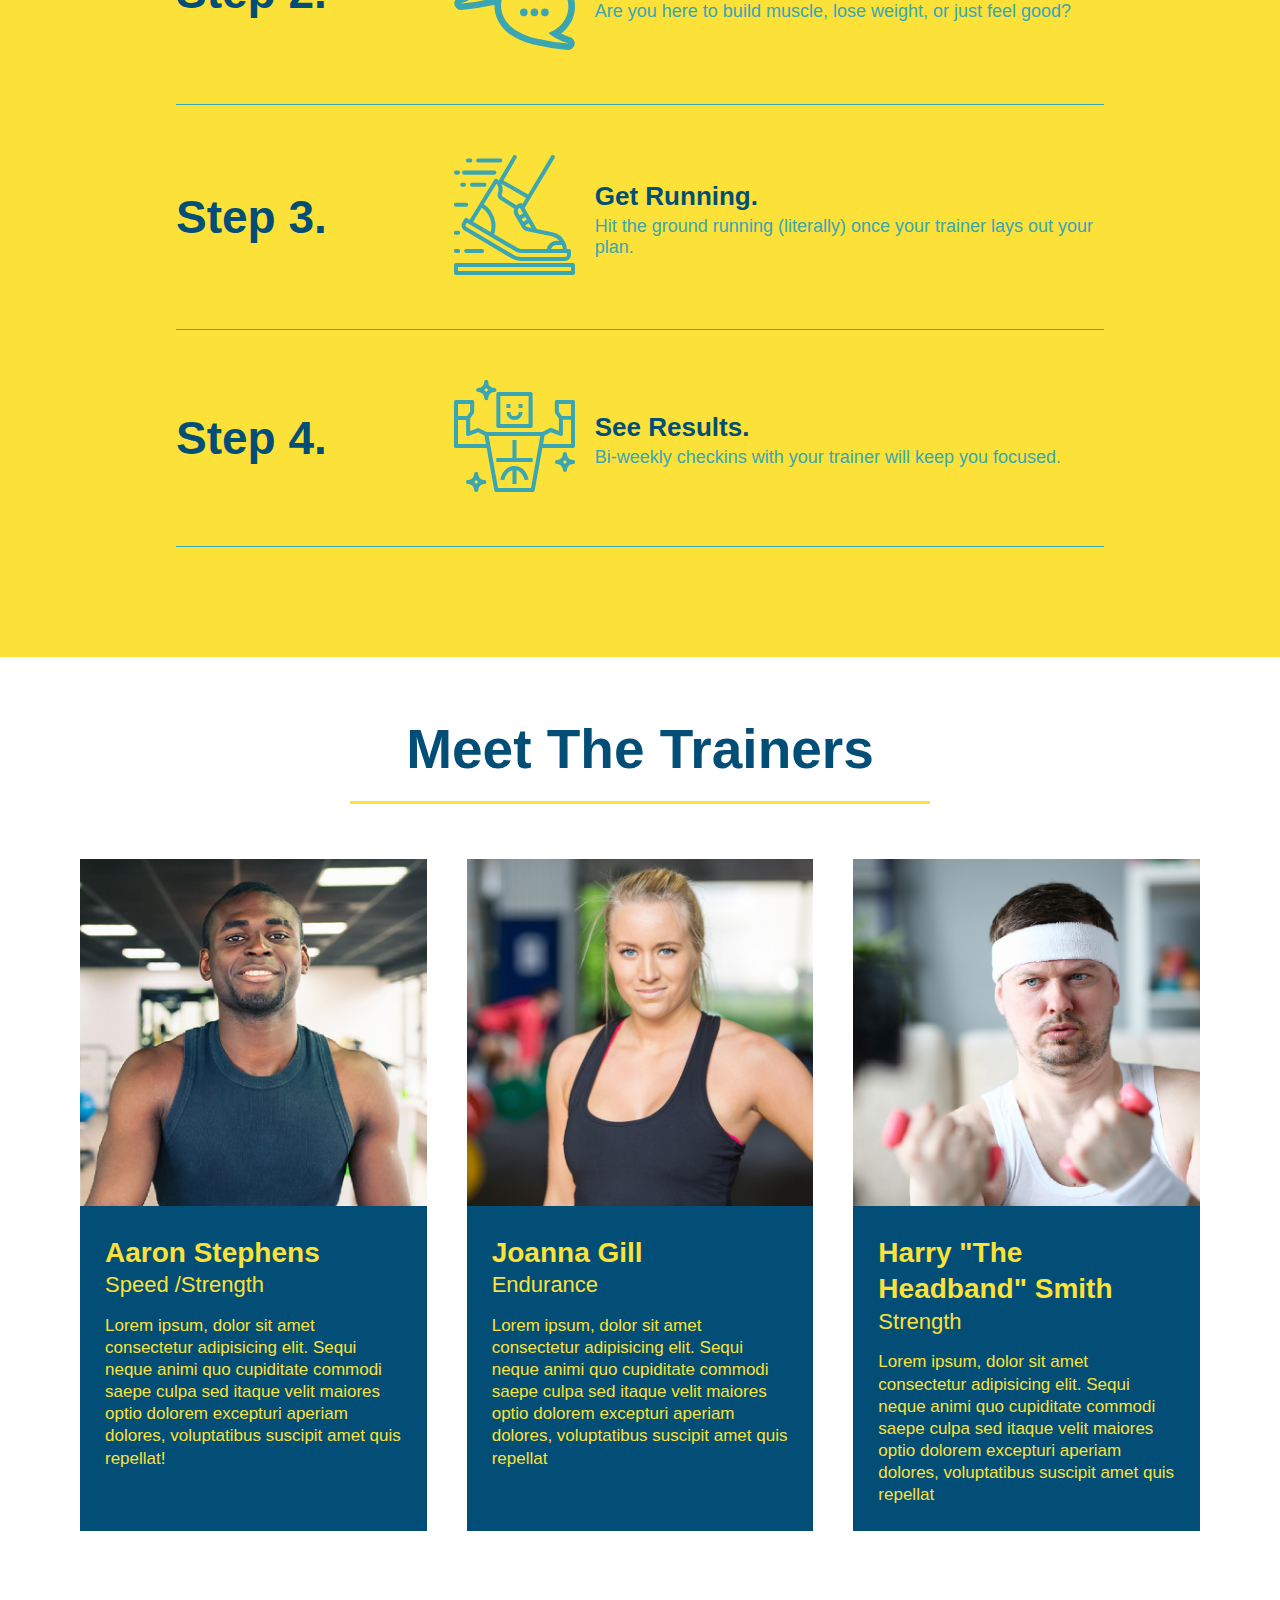
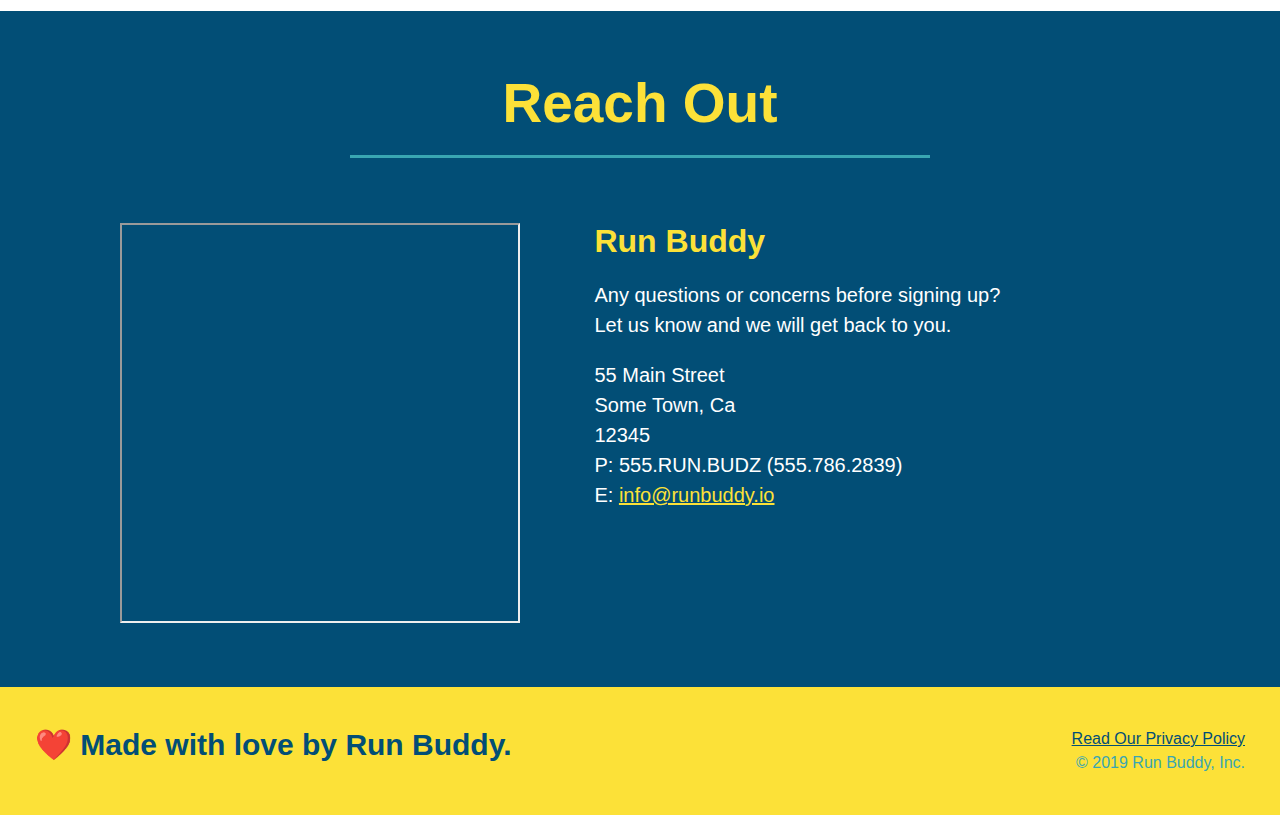
==== commit 38eead20: "add flexbox to trainers" ====
--- a/index.html
+++ b/index.html
@@ -1,177 +1,207 @@
 <!DOCTYPE html>
-<html lang = "en">
-    <head>
-        <meta charset="UTF-8" />
-        <title>Run Buddy</title>
-        <link rel="stylesheet" href="./assets/css/style.css"/>
-    </head>
-    <body>
-        <header>
-            <h1>
-                <a href="/">RUN BUDDY</a>
-            </h1>
-                <nav>
-                     <ul>
-                        <li>
-                            <a href="#what-we-do">What We Do</a>
-                        </li>
-                        <li>
-                          <a href="#what-you-do">What You Do</a>
-                        </li>
-                        <li>
-                           <a href="#your-trainers">Your Trainers</a>
-                         </li>
-                         <li>
-                            <a href="#reach-out">Reach Out</a>
-                        </li>
-                    </ul>
-                </nav>
-        </header>
-       <!--hero/jumpotron-->
-        <section class="hero">
-            <div class="hero-cta">
-                <h2>Start Building Habits</h2>
+<html lang="en">
+
+<head>
+    <meta charset="UTF-8" />
+    <title>Run Buddy</title>
+    <link rel="stylesheet" href="./assets/css/style.css" />
+</head>
+
+<body>
+    <header>
+        <h1>
+            <a href="/">RUN BUDDY</a>
+        </h1>
+        <nav>
+            <ul>
+                <li>
+                    <a href="#what-we-do">What We Do</a>
+                </li>
+                <li>
+                    <a href="#what-you-do">What You Do</a>
+                </li>
+                <li>
+                    <a href="#your-trainers">Your Trainers</a>
+                </li>
+                <li>
+                    <a href="#reach-out">Reach Out</a>
+                </li>
+            </ul>
+        </nav>
+    </header>
+    <!--hero/jumpotron-->
+    <section class="hero">
+        <div class="hero-cta">
+            <h2>Start Building Habits</h2>
+            <p>
+                seitan heirloom post-ironic pop-up iPhone milkshk hella selfies fashion axe occupy readymade put a bird
+                on it messenger bag Wes Anderson Schilts plaid Bushwick church-key lo-fi skateboard slow-carb hashtg
+                trust fund Williamsburg biodiesel fixie farm-to-table 8-bit banjo XOXO Banksy chillwave bicycle rights
+                retro cliche tattooed bespoke irony mumblecore Shoreditch deep v polaroid McSweeney's bitters cray
+                gentrify tofu Maria you probably haven't heard of them yr banh mi asymmetrical art party selvag
+                letterpress High Life.
+            </p>
+        </div>
+        <div class="hero-form">
+            <h3>Get Started Today!</h3>
+            <p>Fill out this form and one of our trainers will schedule a consult.</p>
+            <form>
+                <label for="name">Enter full name:</label>
+                <input type="text" placeholder="Your Name" name="name" id="name" class="form-input" />
+                <label for="email">Enter email address:</label>
+                <input type="email" placeholder="Email Address" name="email" id="email" class="form-input" />
+                <label for="phone">Enter a telephone number:</label>
+                <input type="tel" placeholder="Phone Number" name="phone" id="phone" class="form-input" />
                 <p>
-                    seitan heirloom post-ironic pop-up iPhone milkshk hella selfies fashion axe occupy readymade put a bird on it messenger bag Wes Anderson Schilts plaid Bushwick church-key lo-fi skateboard slow-carb hashtg trust fund Williamsburg biodiesel fixie farm-to-table 8-bit banjo XOXO Banksy chillwave bicycle rights retro cliche tattooed bespoke irony mumblecore Shoreditch deep v polaroid McSweeney's bitters cray gentrify tofu Maria you probably haven't heard of them yr banh mi asymmetrical art party selvag letterpress High Life.
+                    Have you worked out with a trainer before?
+                    <input type="radio" name="trainer-confirm" id="trainer-yes" />
+                    <label for="trainer-yes">Yes</label>
+                    <input type="radio" name="trainer-confirm" id="trainer-no" />
+                    <label for="trainer-no">No</label>
                 </p>
-            </div>          
-              <div class="hero-form">
-                <h3>Get Started Today!</h3>
-                <p>Fill out this form and one of our trainers will schedule a consult.</p>
-                <form>
-                    <label for="name">Enter full name:</label>
-                    <input type="text" placeholder="Your Name" name="name" id="name" class="form-input"/>
-                    <label for="email">Enter email address:</label>
-                    <input type="email" placeholder="Email Address" name="email" id="email" class="form-input"/>
-                    <label for="phone">Enter a telephone number:</label>
-                    <input type="tel" placeholder="Phone Number" name="phone" id="phone" class="form-input"/>
+                <p>
+                    <label for="ageconfirm">I acknowledge that I am at least 18 years of age</label>
+                    <input type="checkbox" id="ageconfirm" name="ageconfirm">
+
+                </p>
+                <button type="submit">
+                    Get Running!
+                </button>
+            </form>
+        </div>
+    </section>
+
+    <!--what we do section-->
+    <section id="what-we-do" class="intro" class="flex-row">
+        <div class="flex-row">
+            <h2 class="section-title primary-border">What We Do</h2>
+        </div>
+        <div class="flex-row">
+            <p>butcher selfies chambray shabby chic gentrify readymade yr Echo Park XOXO Tumblr normcore Banksy direct
+                trade Blue Bottle chillwave you probably haven't heard of them single-origin coffee Vice fanny pack
+                fixie Odd Future Austin fingerstache pickled twee synth Wes Anderson Thundercats viral bitters flannel
+                meggings narwhal Marfa Schlitz sustainable Intelligentsia umami deep v craft</p>
+        </div>
+    </section>
+
+    <!--what u do section-->
+    <section id="what-you-do" class="steps" class="flex-row">
+        <div class="flex-row">
+            <h2 class="section-title secondary-border">What You Do</h2>
+        </div>
+        <div class="step">
+            <h3>Step 1.</h3>
+            <div class="step-info">
+                <div class="step-img">
+                    <img src="./assets/images/01-04-svgs/step-1.svg" alt="">
+                </div>
+                <div class="step-text">
+                    <h4>Fill Out The Form Above</h4>
+                    <p>You're already here, so why not?</p>
+                </div>
+            </div>
+        </div>
+        <div class="step">
+            <h3>Step 2.</h3>
+            <div class="step-info">
+                <div class="step-img">
+                    <img src="./assets/images/01-04-svgs/step-2.svg" alt="">
+                </div>
+                <div class="step-text">
+                    <h4>Consult With One Of Our Trainers.</h4>
+                    <p>Are you here to build muscle, lose weight, or just feel good?</p>
+                </div>
+            </div>
+        </div>
+        <div class="step">
+            <h3>Step 3.</h3>
+            <div class="step-info">
+                <div class="step-img">
+                    <img src="./assets/images/01-04-svgs/step-3.svg" alt="">
+                </div>
+                <div class="step-text">
+                    <h4>Get Running.</h4>
+                    <p>Hit the ground running (literally) once your trainer lays out your plan.</p>
+                </div>
+            </div>
+        </div>
+        <div class="step">
+            <h3>Step 4.</h3>
+            <div class="step-info">
+                <div class="step-img">
+                    <img src="./assets/images/01-04-svgs/step-4.svg" alt="">
+                </div>
+                <div class="step-text">
+                    <h4>See Results.</h4>
+                    <p>Bi-weekly checkins with your trainer will keep you focused.</p>
+                </div>
+            </div>
+        </div>
+    </section>
+
+    <!--meet the trainers-->
+    <section id="your-trainers">
+        <div class="flex-row">
+            <h2 class="section-title primary-border">Meet The Trainers</h2>
+        </div>
+        <div class="trainers">
+            <article class="trainer">
+                <img src="./assets/images/01-05-trainers/trainer-1.jpg"
+                    alt="Arron Stephens in his workout clothes, ready to pump iron" />
+                <div class="trainer-bio">
+                    <h3 class="trainer-name">Aaron Stephens</h3>
+                    <h4 class="trainer-role">Speed /Strength</h4>
                     <p>
-                        Have you worked out with a trainer before?
-                        <input type="radio" name="trainer-confirm" id="trainer-yes"/>
-                        <label for="trainer-yes">Yes</label>
-                        <input type="radio" name="trainer-confirm" id="trainer-no"/>
-                        <label for="trainer-no">No</label>
+                        Lorem ipsum, dolor sit amet consectetur adipisicing elit. Sequi neque animi quo cupiditate
+                        commodi saepe culpa sed
+                        itaque velit maiores optio dolorem excepturi aperiam dolores, voluptatibus suscipit amet quis
+                        repellat!
                     </p>
-                    <p>
-                        <label for="ageconfirm">I acknowledge that I am at least 18 years of age</label>
-                        <input type="checkbox" id="ageconfirm" name="ageconfirm" >
-
-                    </p>
-                    <button type="submit">
-                        Get Running!
-                    </button>
-                </form>
-            </div>
-        </section>
-
-        <!--what we do section-->
-        <section id="what-we-do" class= "intro" class="flex-row">
-            <h2 class="section-title primary-border">What We Do</h2>
-            <div class="flex-row">
-                <p>butcher selfies chambray shabby chic gentrify readymade yr Echo Park XOXO Tumblr normcore Banksy direct trade Blue Bottle chillwave you probably haven't heard of them single-origin coffee Vice fanny pack fixie Odd Future Austin fingerstache pickled twee synth Wes Anderson Thundercats viral bitters flannel meggings narwhal Marfa Schlitz sustainable Intelligentsia umami deep v craft</p>
-            </div>
-        </section>
-
-        <!--what u do section-->
-        <section id="what-you-do" class="steps" class="flex-row">
-            <h2 class="section-title secondary-border">What You Do</h2>
-            <div class="step">
-                <h3>Step 1.</h3>
-                <div class="step-info">
-                    <div class="step-img">
-                        <img src="./assets/images/01-04-svgs/step-1.svg" alt="">
-                    </div>
-                    <div class="step-text">
-                        <h4>Fill Out The Form Above</h4>
-                        <p>You're already here, so why not?</p>
-                    </div>
-                </div>
-            </div>
-            <div class="step">
-                <h3>Step 2.</h3>
-                <div class="step-info">
-                    <div class="step-img">
-                        <img src="./assets/images/01-04-svgs/step-2.svg" alt="">
-                    </div>
-                    <div class="step-text">
-                        <h4>Consult With One Of Our Trainers.</h4>
-                        <p>Are you here to build muscle, lose weight, or just feel good?</p>
-                    </div>
-                </div>
-            </div>
-            <div class="step">
-                <h3>Step 3.</h3>
-                <div class="step-info">
-                    <div class="step-img">
-                        <img src="./assets/images/01-04-svgs/step-3.svg" alt="">
-                    </div>
-                    <div class="step-text">
-                        <h4>Get Running.</h4>
-                        <p>Hit the ground running (literally) once your trainer lays out your plan.</p>
-                    </div>
-                </div>
-            </div>
-            <div class="step">
-                <h3>Step 4.</h3>
-                <div class="step-info">
-                    <div class="step-img">
-                        <img src="./assets/images/01-04-svgs/step-4.svg" alt="">
-                    </div>
-                    <div class="step-text">
-                        <h4>See Results.</h4>
-                        <p>Bi-weekly checkins with your trainer will keep you focused.</p>
-                    </div>
-                </div>
-            </div>
-        </section>
-        
-        <!--meet the trainers-->
-        <section id="your-trainers" class="trainers" class="flex-row">
-            <h2 class="section-title primary-border">Meet The Trainers</h2>
-            <article class="trainer">
-                <img src="./assets/images/01-05-trainers/trainer-1.jpg" alt="Arron Stephens in his workout clothes, ready to pump iron"/>
-                <div class="trainer-bio text-left">
-                    <h3>Aaron Stephens</h3>
-                    <h4>Speed /Strength</h4>
-                    <p>
-                    Lorem ipsum, dolor sit amet consectetur adipisicing elit. Sequi neque animi quo cupiditate commodi saepe culpa sed
-                    itaque velit maiores optio dolorem excepturi aperiam dolores, voluptatibus suscipit amet quis repellat!
-                    </p>
-                </div>
-            </article>
-            <article class= "trainer">
-                <div class="trainer-bio text-right">
-                    <h3>Joanna Gill</h3>
-                    <h4>Endurance</h4>
-                    <p>
-                        Lorem ipsum, dolor sit amet consectetur adipisicing elit. Sequi neque animi quo cupiditate commodi saepe culpa sed
-                        itaque velit maiores optio dolorem excepturi aperiam dolores, voluptatibus suscipit amet quis repellat
-                    </p>
-                </div>
-                <img src="./assets/images/01-05-trainers/trainer-2.jpg" alt="Joanna Hill"/>
+                </div>
             </article>
             <article class="trainer">
-                <img src="./assets/images/01-05-trainers/trainer-3.jpg" alt="Harry Smith"/>
-                <div class="trainer-bio text-left">
-                    <h3>Harry "The Headband" Smith</h3>
-                    <h4>Strength</h4>
+                <img src="./assets/images/01-05-trainers/trainer-2.jpg" alt="Joanna Hill" />
+                <div class="trainer-bio">
+                    <h3 class="trainer-name">Joanna Gill</h3>
+                    <h4 class="trainer-role">Endurance</h4>
                     <p>
-                        Lorem ipsum, dolor sit amet consectetur adipisicing elit. Sequi neque animi quo cupiditate commodi saepe culpa sed
-                        itaque velit maiores optio dolorem excepturi aperiam dolores, voluptatibus suscipit amet quis repellat
+                        Lorem ipsum, dolor sit amet consectetur adipisicing elit. Sequi neque animi quo cupiditate
+                        commodi saepe culpa sed
+                        itaque velit maiores optio dolorem excepturi aperiam dolores, voluptatibus suscipit amet quis
+                        repellat
                     </p>
                 </div>
+
             </article>
-    
-        </section>
-        
-        <!--reach out-->
-        <section id="reach-out" class="contact" class="flex-row">
-            <h2 class= "section-title secondary-border">Reach Out</h2>
-            <div class="contact-info">
-                <div>
-                <iframe src="https://www.google.com/maps/embed?pb=!1m18!1m12!1m3!1d3022.2445247952737!2d-111.87142566499124!3d40.756646285097396!2m3!1f0!2f0!3f0!3m2!1i1024!2i768!4f13.1!3m3!1m2!1s0x8752f5cbd8fd577f%3A0xa04fc2115c8848ce!2sPurring%20Buddha!5e0!3m2!1sen!2sus!4v1634579701822!5m2!1sen!2sus"  allowfullscreen="" loading="lazy"></iframe>   
-                </div>
-             <div>
+            <article class="trainer">
+                <img src="./assets/images/01-05-trainers/trainer-3.jpg" alt="Harry Smith" />
+                <div class="trainer-bio">
+                    <h3 class="trainer-name">Harry "The Headband" Smith</h3>
+                    <h4 class="trainer-role">Strength</h4>
+                    <p>
+                        Lorem ipsum, dolor sit amet consectetur adipisicing elit. Sequi neque animi quo cupiditate
+                        commodi saepe culpa sed
+                        itaque velit maiores optio dolorem excepturi aperiam dolores, voluptatibus suscipit amet quis
+                        repellat
+                    </p>
+                </div>
+            </article>
+        </div>
+
+    </section>
+
+    <!--reach out-->
+    <section id="reach-out" class="contact" class="flex-row">
+        <div class="flex-row">
+            <h2 class="section-title secondary-border">Reach Out</h2>
+        </div>
+        <div class="contact-info">
+            <div>
+                <iframe
+                    src="https://www.google.com/maps/embed?pb=!1m18!1m12!1m3!1d3022.2445247952737!2d-111.87142566499124!3d40.756646285097396!2m3!1f0!2f0!3f0!3m2!1i1024!2i768!4f13.1!3m3!1m2!1s0x8752f5cbd8fd577f%3A0xa04fc2115c8848ce!2sPurring%20Buddha!5e0!3m2!1sen!2sus!4v1634579701822!5m2!1sen!2sus"
+                    allowfullscreen="" loading="lazy"></iframe>
+            </div>
+            <div>
                 <h3>Run Buddy</h3>
                 <p>
                     Any questions or concerns before signing up?
@@ -182,21 +212,22 @@
                     55 Main Street<br />
                     Some Town, Ca<br />
                     12345 <br />
-                    P: 555.RUN.BUDZ (555.786.2839)<br/>
+                    P: 555.RUN.BUDZ (555.786.2839)<br />
                     E: <a href="mailto:info@runbuddy.io">info@runbuddy.io</a>
                 </address>
             </div>
         </div>
-        </section>
-       
-        <!--footer-->
-        <footer>
-            <h2>❤️ Made with love by Run Buddy.</h2>
-            <div>
-                <a href="privacy-policy.html">Read Our Privacy Policy</a><br />
-                &copy; 2019 Run Buddy, Inc.
-            </div>
-        </footer>
-
-    </body>
+    </section>
+
+    <!--footer-->
+    <footer>
+        <h2>❤️ Made with love by Run Buddy.</h2>
+        <div>
+            <a href="privacy-policy.html">Read Our Privacy Policy</a><br />
+            &copy; 2019 Run Buddy, Inc.
+        </div>
+    </footer>
+
+</body>
+
 </html>--- a/assets/css/style.css
+++ b/assets/css/style.css
@@ -201,21 +201,25 @@
     color: #024e76;
 }
 
+.trainers {
+    width: 100%;
+    margin: 0 auto;
+    display: flex;
+    flex-wrap: wrap;
+    justify-content: space-around;
+}
 .trainer {
-    width: 900px;
-    margin: 0 auto 30px auto;
+    margin: 20px;
     background: #024e76;
     color: #fce138;
-    overflow: auto;
+    flex: 1;
 }
 .trainer img {
-    width: 35%;
-    float: left;
+    width: 100%;
 }
 .trainer-bio {
-    padding: 35px;
-    float: left;
-    width: 65%;
+    padding: 25px;
+    line-height: 1.3;
 }
 .text-left {
     text-align: left;
@@ -224,17 +228,15 @@
     text-align: right;
 }
 .trainer-bio h3 {
-    font-size: 32px;
-    margin-bottom: 8px;
+    font-size: 28px;
 }
 .trainer-bio h4 {
     font-weight: lighter;
-    font-size: 26px;
-    margin-bottom: 25px;
+    font-size: 22px;
+    margin-bottom: 15px;
 }
 .trainer-bio p {
     font-size: 17px;
-    line-height: 1.3;
 }
 .contact {
     background-color:#024e76;
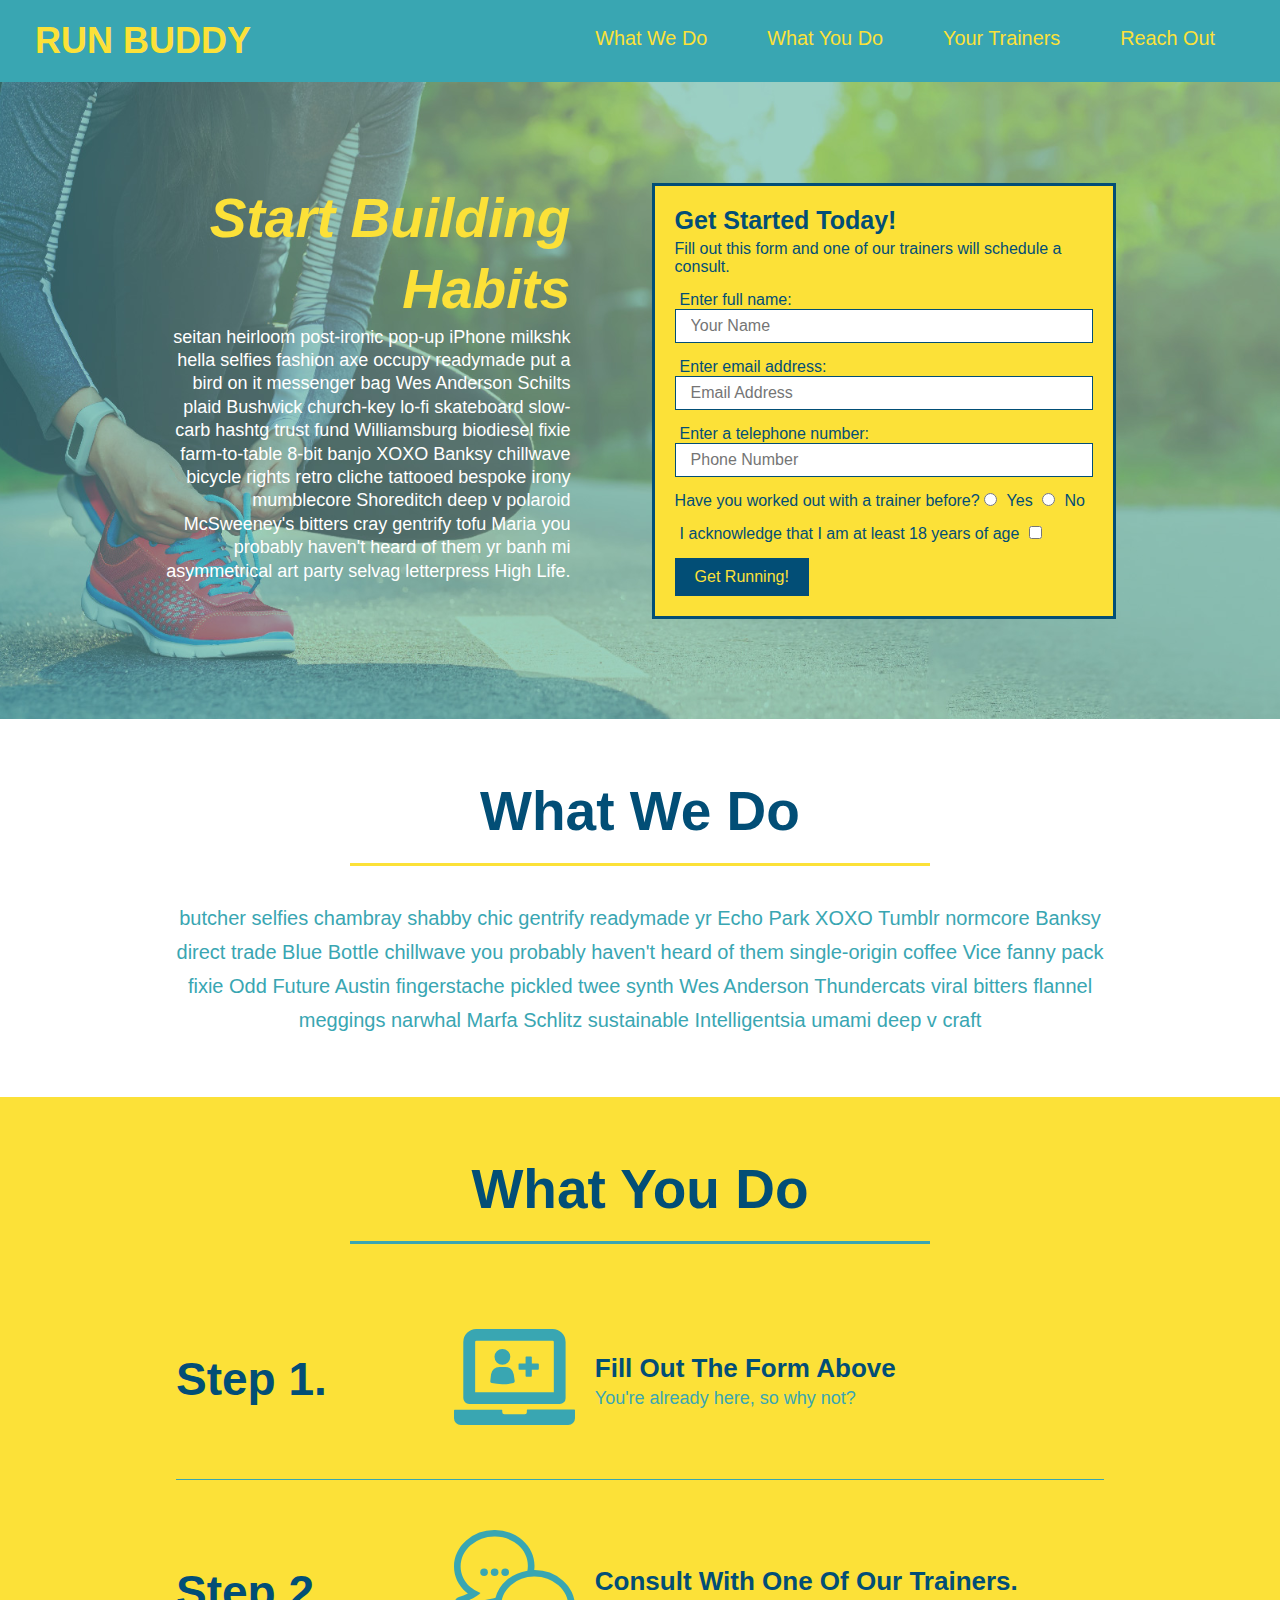
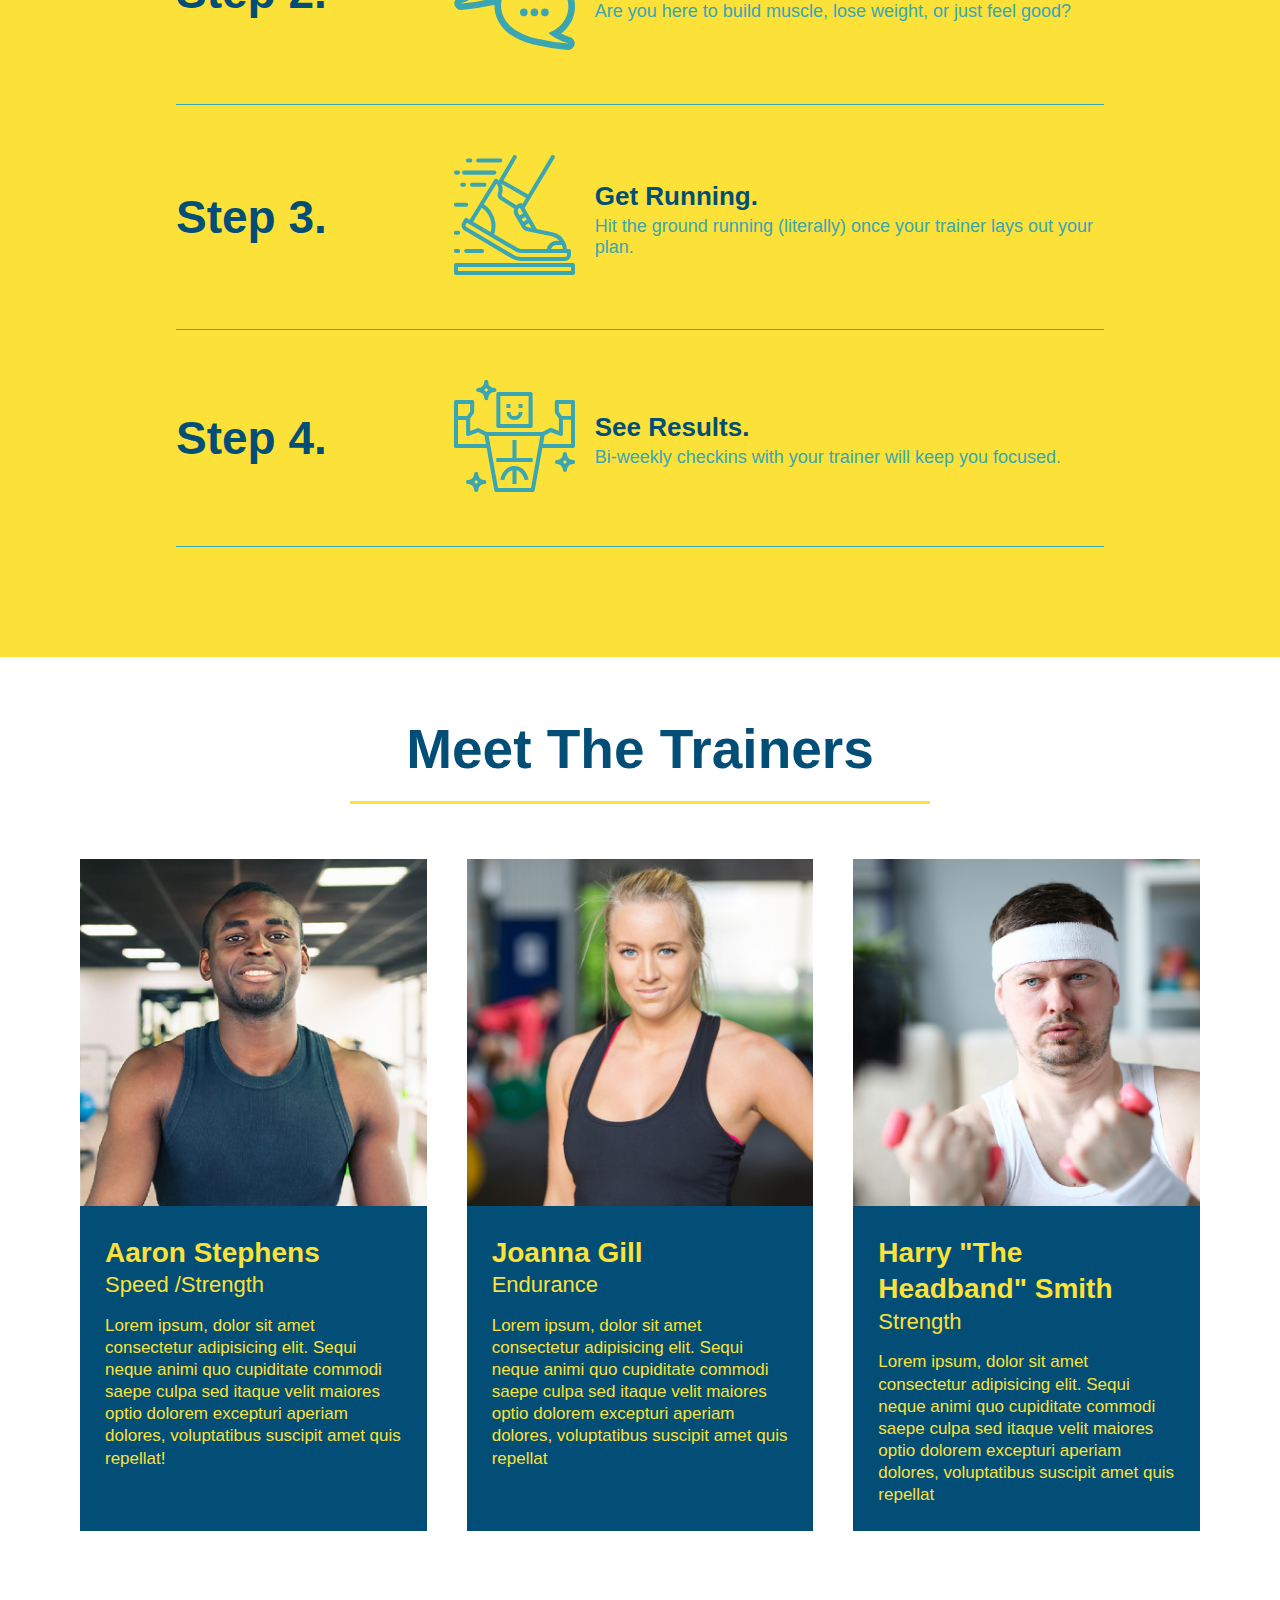
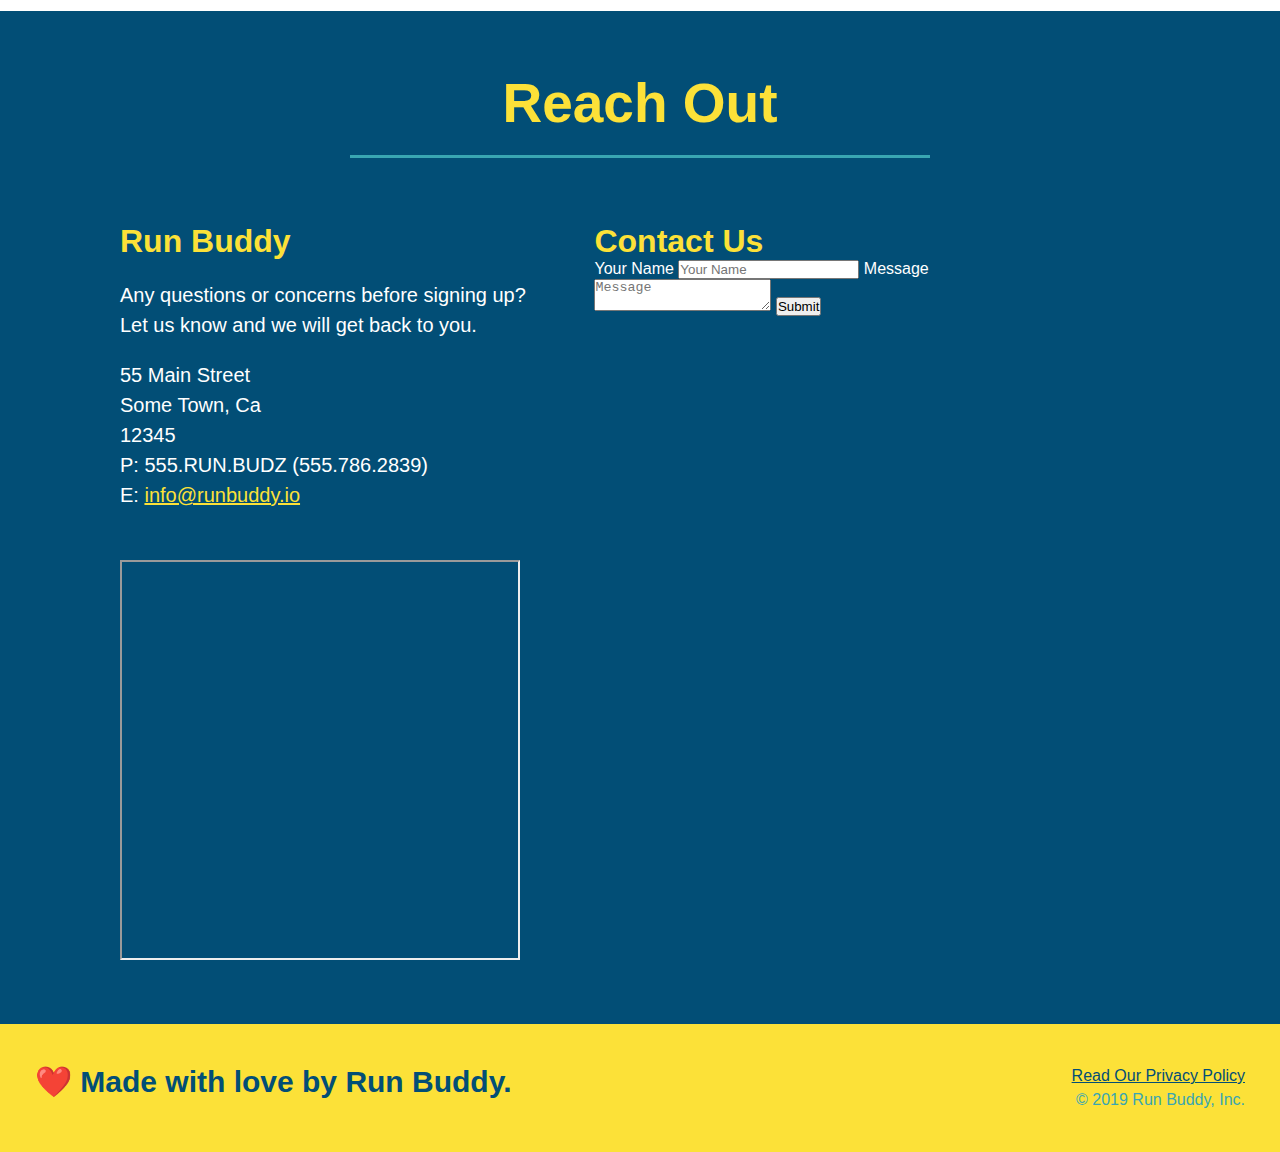
==== commit fc495395: "re added the contact form because i did not merge it with the develop branch correctly" ====
--- a/index.html
+++ b/index.html
@@ -197,11 +197,6 @@
         </div>
         <div class="contact-info">
             <div>
-                <iframe
-                    src="https://www.google.com/maps/embed?pb=!1m18!1m12!1m3!1d3022.2445247952737!2d-111.87142566499124!3d40.756646285097396!2m3!1f0!2f0!3f0!3m2!1i1024!2i768!4f13.1!3m3!1m2!1s0x8752f5cbd8fd577f%3A0xa04fc2115c8848ce!2sPurring%20Buddha!5e0!3m2!1sen!2sus!4v1634579701822!5m2!1sen!2sus"
-                    allowfullscreen="" loading="lazy"></iframe>
-            </div>
-            <div>
                 <h3>Run Buddy</h3>
                 <p>
                     Any questions or concerns before signing up?
@@ -216,6 +211,23 @@
                     E: <a href="mailto:info@runbuddy.io">info@runbuddy.io</a>
                 </address>
             </div>
+            <div class="contact-form">
+                <h3>Contact Us</h3>
+                <form>
+                    <label for="contact-name">Your Name</label>
+                    <input type="text" id="contact-name" placeholder="Your Name"/>
+                    
+                    <label for="contact-message">Message</label>
+                    <textarea id="contact-message" placeholder="Message"></textarea>
+
+                    <button type="submit">Submit</button>
+                </form>
+            </div>
+            <div>
+                <iframe
+                    src="https://www.google.com/maps/embed?pb=!1m18!1m12!1m3!1d3022.2445247952737!2d-111.87142566499124!3d40.756646285097396!2m3!1f0!2f0!3f0!3m2!1i1024!2i768!4f13.1!3m3!1m2!1s0x8752f5cbd8fd577f%3A0xa04fc2115c8848ce!2sPurring%20Buddha!5e0!3m2!1sen!2sus!4v1634579701822!5m2!1sen!2sus"
+                    allowfullscreen="" loading="lazy"></iframe>
+            </div>
         </div>
     </section>
 
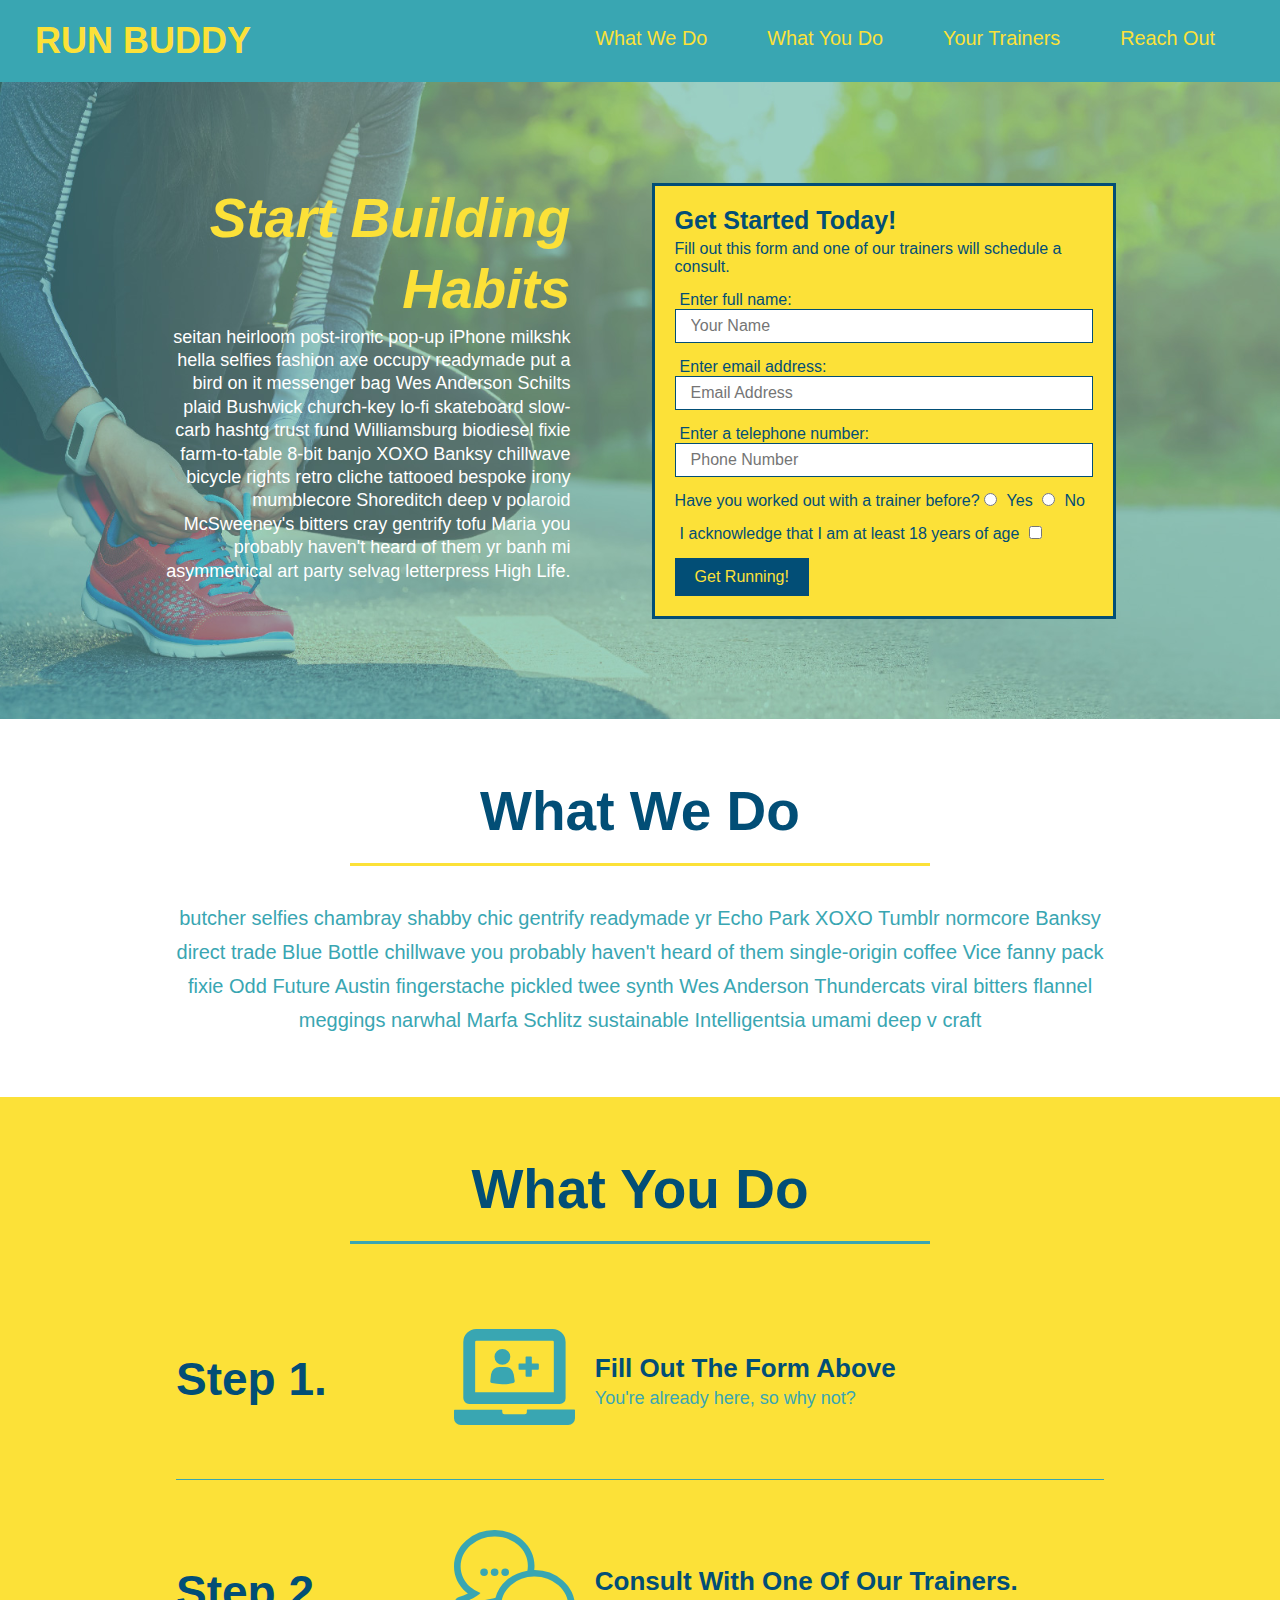
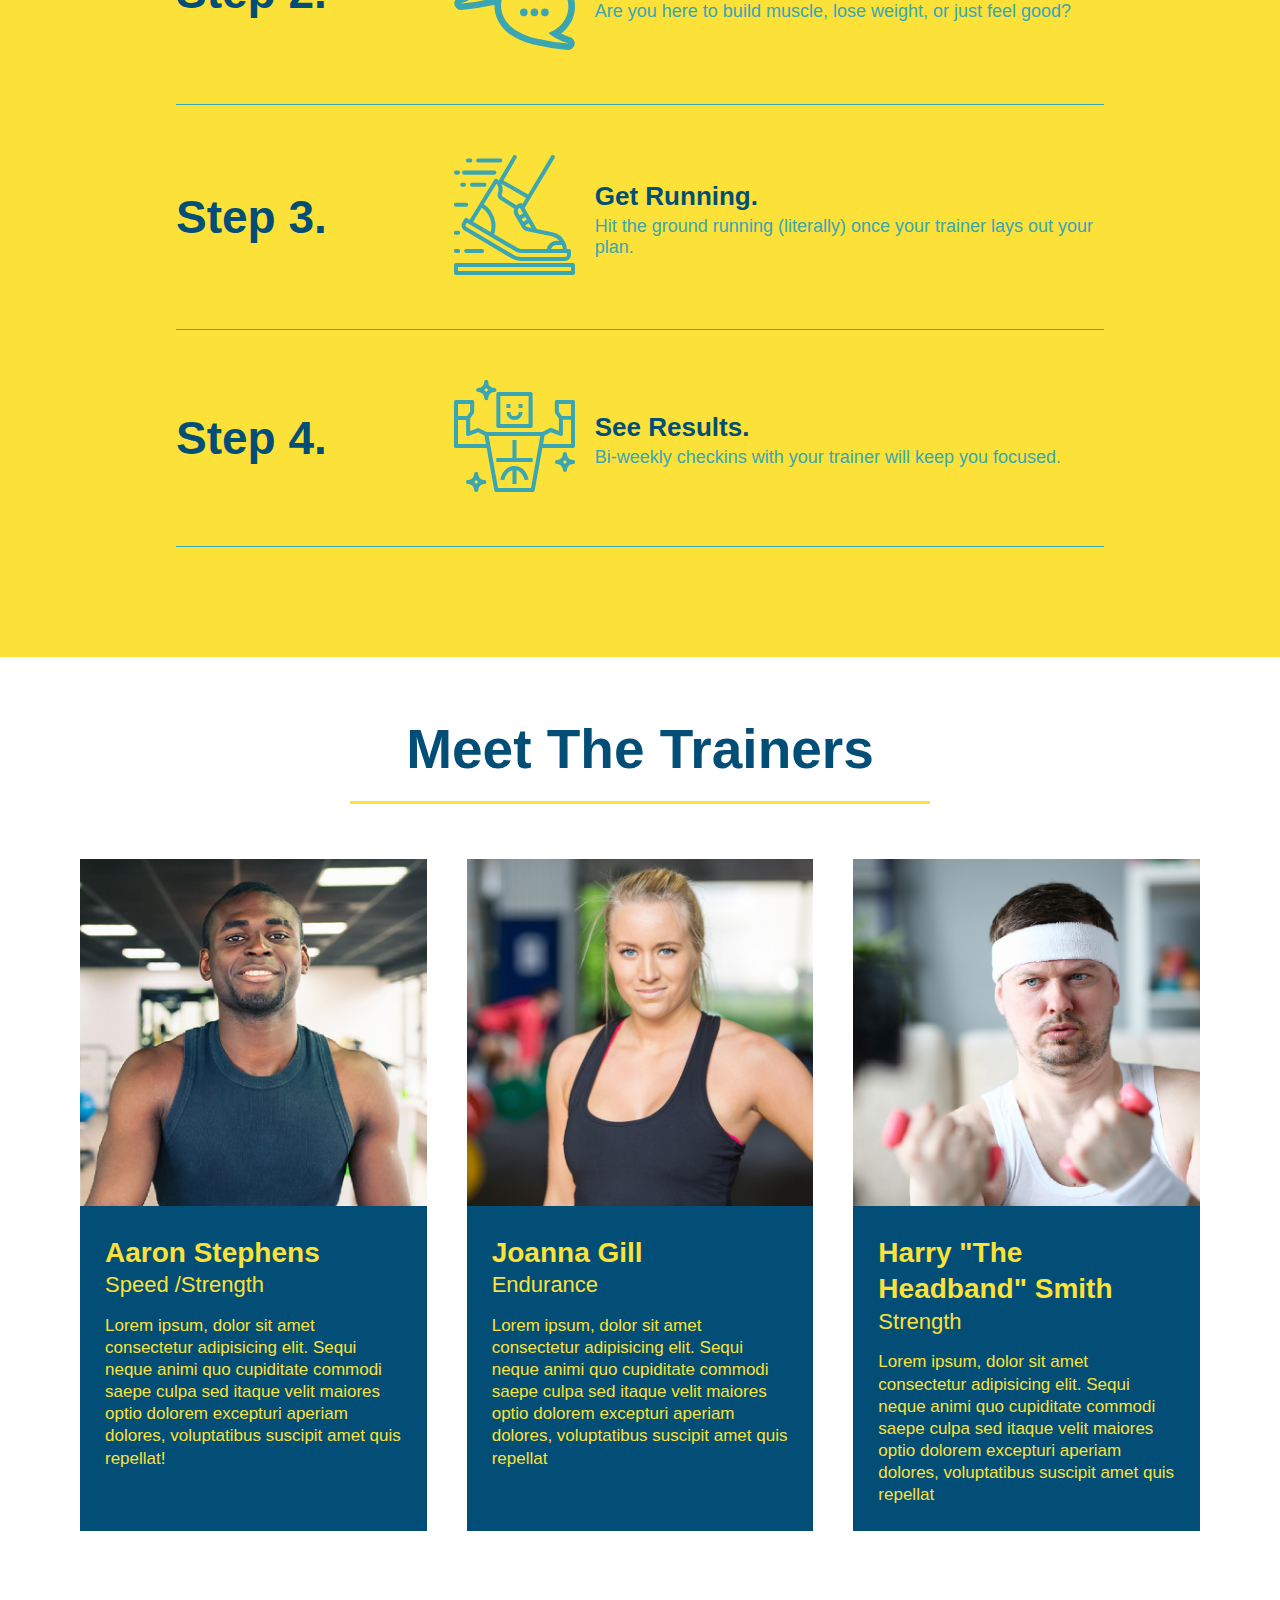
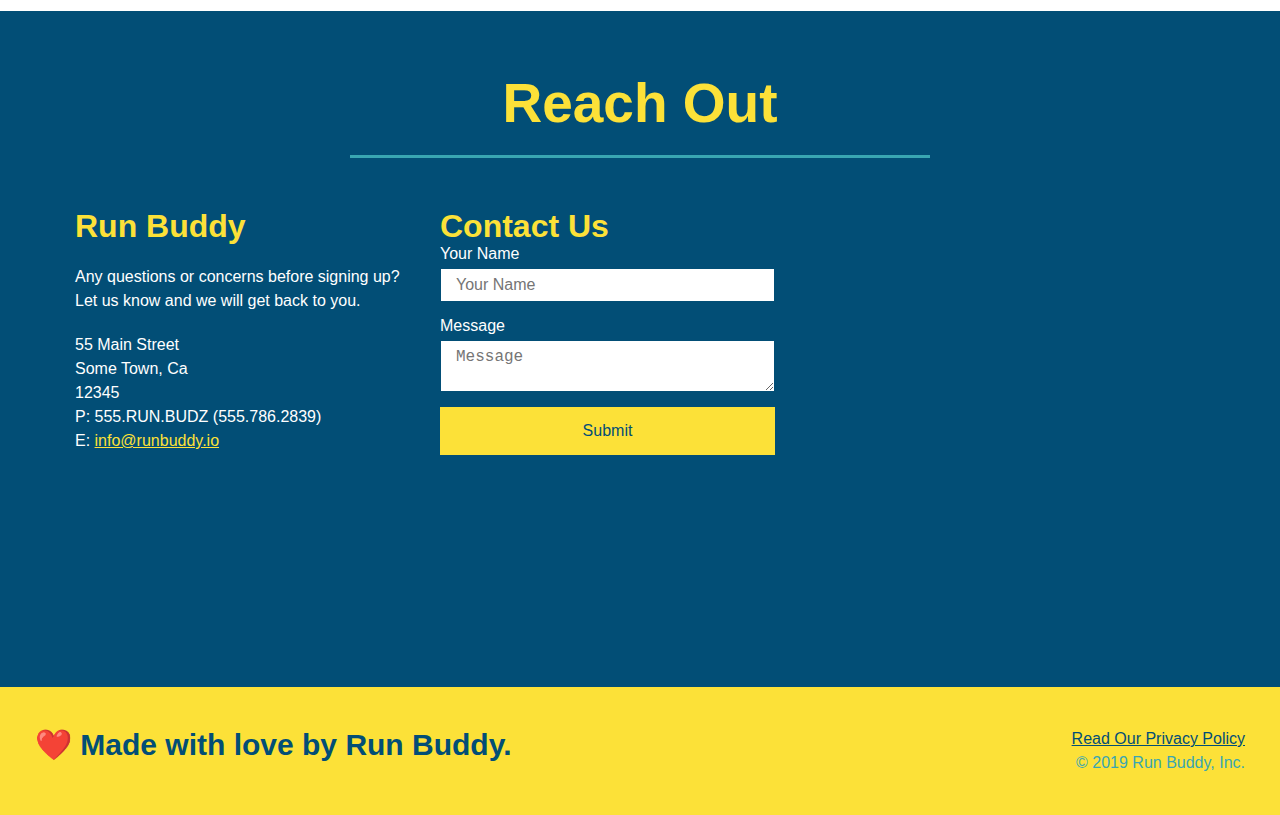
==== commit 3adba4bd: "reach out flex box" ====
--- a/index.html
+++ b/index.html
@@ -215,8 +215,8 @@
                 <h3>Contact Us</h3>
                 <form>
                     <label for="contact-name">Your Name</label>
-                    <input type="text" id="contact-name" placeholder="Your Name"/>
-                    
+                    <input type="text" id="contact-name" placeholder="Your Name" />
+
                     <label for="contact-message">Message</label>
                     <textarea id="contact-message" placeholder="Message"></textarea>
 
@@ -225,8 +225,9 @@
             </div>
             <div>
                 <iframe
-                    src="https://www.google.com/maps/embed?pb=!1m18!1m12!1m3!1d3022.2445247952737!2d-111.87142566499124!3d40.756646285097396!2m3!1f0!2f0!3f0!3m2!1i1024!2i768!4f13.1!3m3!1m2!1s0x8752f5cbd8fd577f%3A0xa04fc2115c8848ce!2sPurring%20Buddha!5e0!3m2!1sen!2sus!4v1634579701822!5m2!1sen!2sus"
-                    allowfullscreen="" loading="lazy"></iframe>
+                    src="https://www.google.com/maps/embed?pb=!1m18!1m12!1m3!1d3147.1079747227936!2d-120.42364418397035!3d37.92790791110593!2m3!1f0!2f0!3f0!3m2!1i1024!2i768!4f13.1!3m3!1m2!1s0x8090c49129b6ac57%3A0xb56c7eb95a2cd8bd!2sMain%20St%2C%20California%2095327!5e0!3m2!1sen!2sus!4v1616426329495!5m2!1sen!2sus"
+                    width="400" height="400" style="border:0;" allowfullscreen="" loading="lazy">
+                    ></iframe>
             </div>
         </div>
     </section>
--- a/assets/css/style.css
+++ b/assets/css/style.css
@@ -244,16 +244,19 @@
 .contact h2 {
     color: #fce138;
 }
+.contact-info {
+    display: flex;
+    justify-content: space-between;
+    flex-wrap: wrap;
+}
+.contact-info > * {
+    flex: 1;
+    margin: 15px;
+}
 .contact-info iframe {
-    width: 400px;
     height: 400px;
 }
 .contact-info div {
-    width: 410px;
-    display: inline-block;
-    vertical-align: top;
-    text-align: left;
-    margin: 30px 0 0 60px;
     color: white;
 }
 .contact-info h3 {
@@ -263,12 +266,32 @@
 .contact-info p, .contact-info address {
     margin: 20px 0;
     line-height: 1.5;
-    font-size: 20px;
+    font-size: 16px;
     font-style: normal;
 }
 .contact-info a {
     color: #fce138;
 }
+.contact-form input, .contact-form textarea {
+    border: 1px solid #024e76;
+    display: block;
+    padding: 7px 15px;
+    font-size: 16px;
+    color:#024e76;
+    width: 100%;
+    margin-bottom: 15px;
+    margin-top: 5px;
+}
+.contact-form button {
+    width: 100%;
+    border: none;
+    background: #fce138;
+    color: #024e76;
+    text-align: center;
+    padding: 15px 0;
+    font-size: 16px;
+    
+}
 .flex-row {
     display: flex;
 }
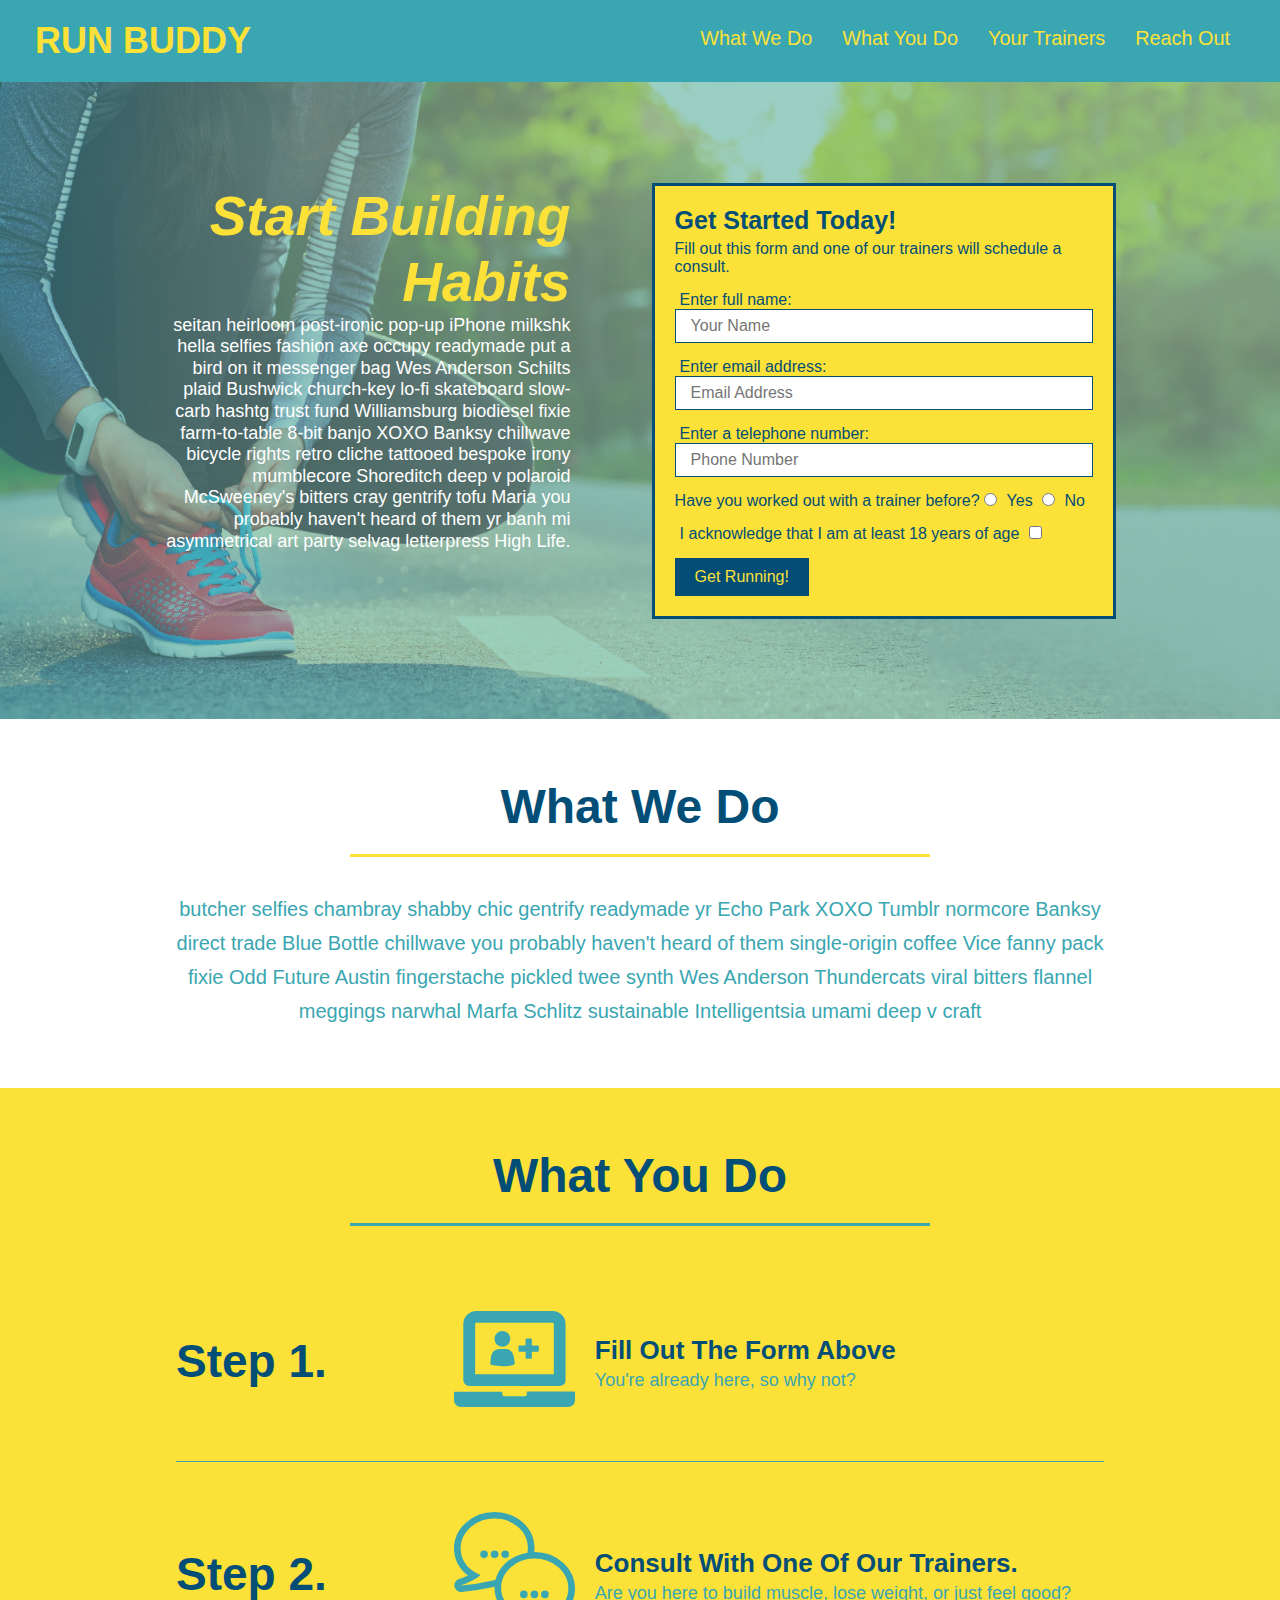
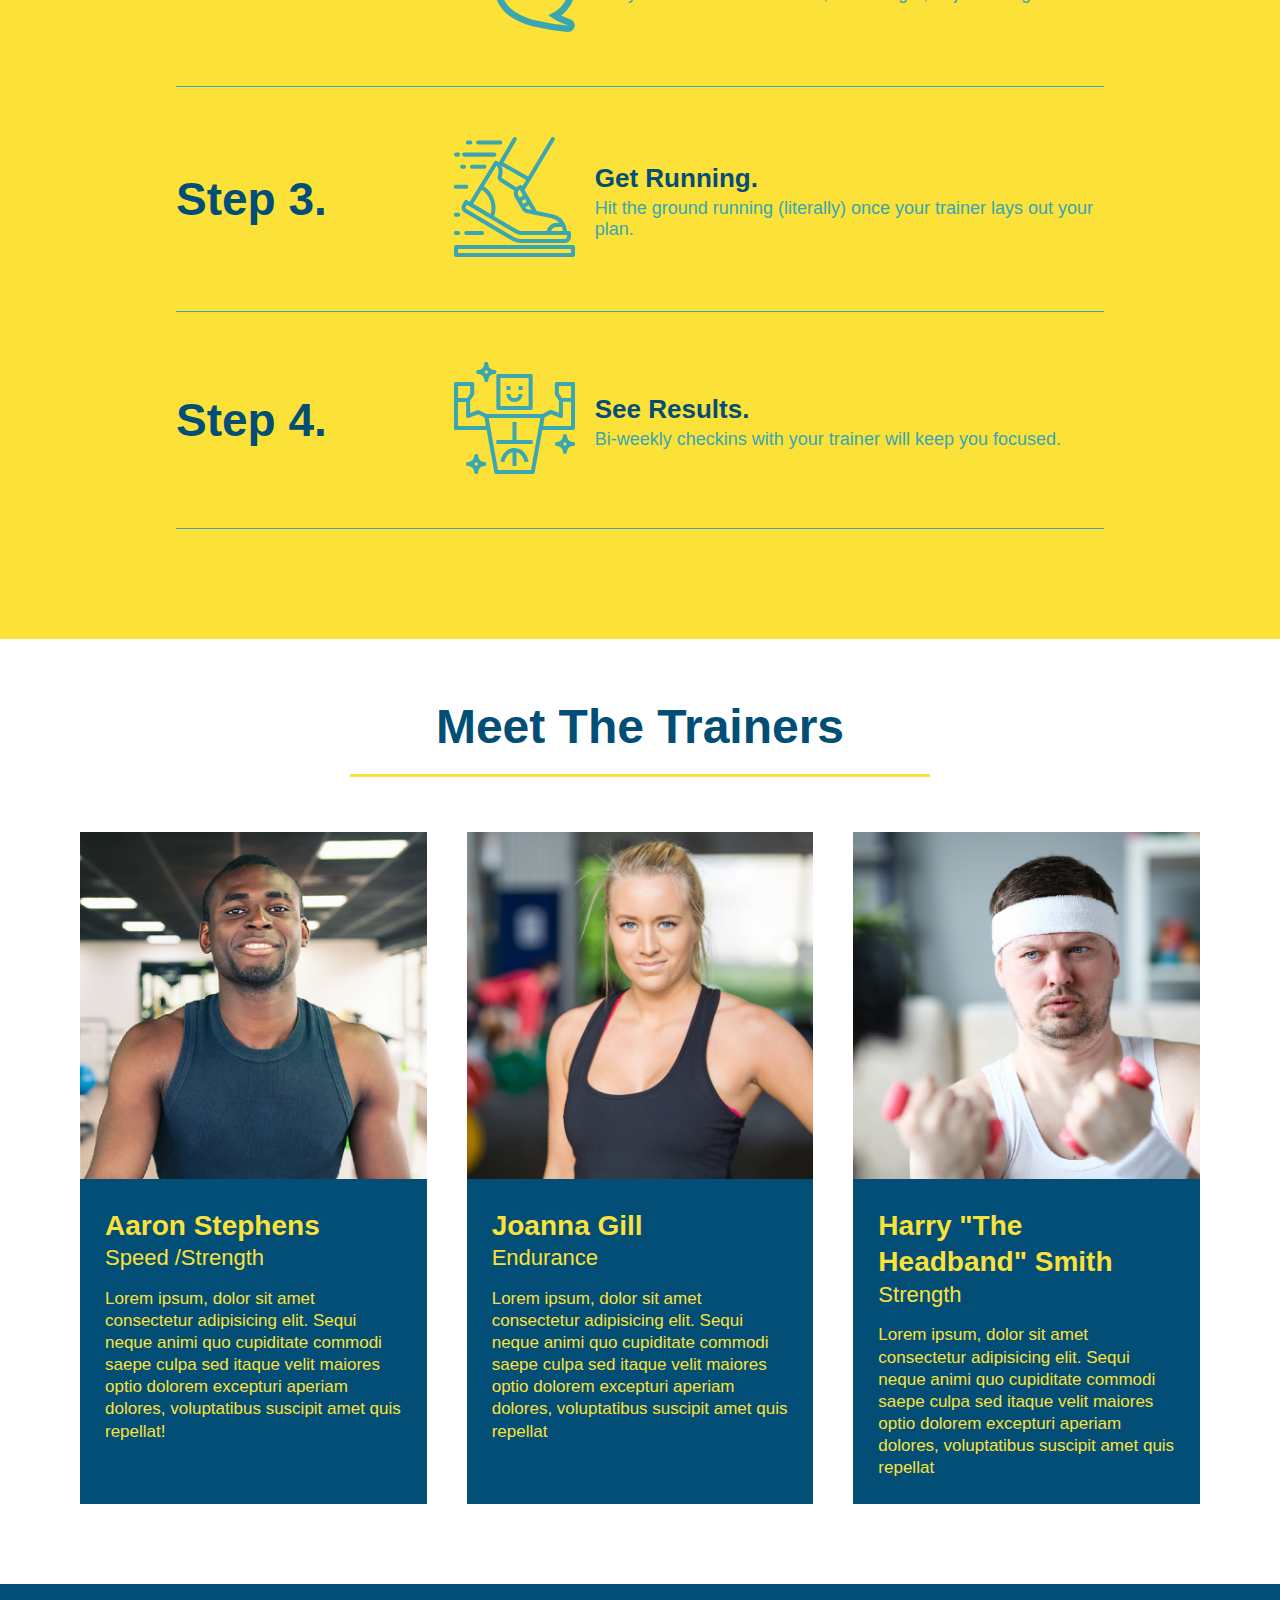
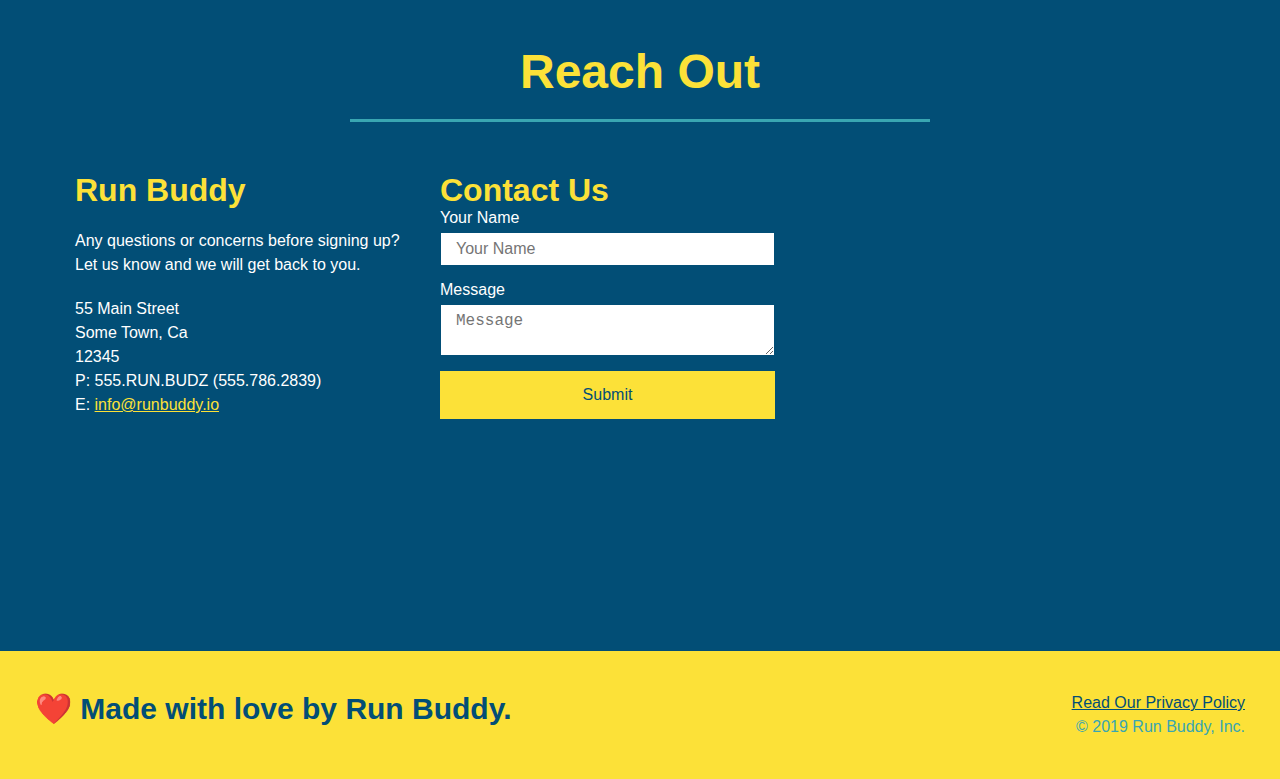
==== commit 036d9832: "added meta and few media queries" ====
--- a/index.html
+++ b/index.html
@@ -5,6 +5,7 @@
     <meta charset="UTF-8" />
     <title>Run Buddy</title>
     <link rel="stylesheet" href="./assets/css/style.css" />
+    <meta name="viewport" content="width=device-width, initial-scale=1.0" />
 </head>
 
 <body>
--- a/assets/css/style.css
+++ b/assets/css/style.css
@@ -36,7 +36,7 @@
 }
 
 header nav ul li a {
-    margin: 0 30px;
+    padding: 10px 15px;
     font-weight: lighter;
     font-size: 1.55vw;
 }
@@ -80,6 +80,7 @@
     display: flex;
     justify-content: center;
     flex-wrap: wrap;
+    align-items: flex-start;
 }
 .hero-cta {
     width: 35%;
@@ -87,7 +88,7 @@
     text-align: right;
     margin: 3.5%;
     font-size: 18px;
-    line-height: 1.3;
+    line-height: 1.2;
 }
 .hero-cta h2 {
     color: #fce138;
@@ -134,7 +135,7 @@
 }
 
 .section-title{
-    font-size: 55px;
+    font-size: 48px;
     color: #024e76;
     border-bottom: 3px solid;
     padding-bottom: 20px;
@@ -296,3 +297,13 @@
     display: flex;
 }
 
+@media screen and (max-width:980px) {
+    
+}
+@media screen and (max-width: 980px) {
+   
+}
+@media screen and (max-width: 980px) {
+    
+}
+
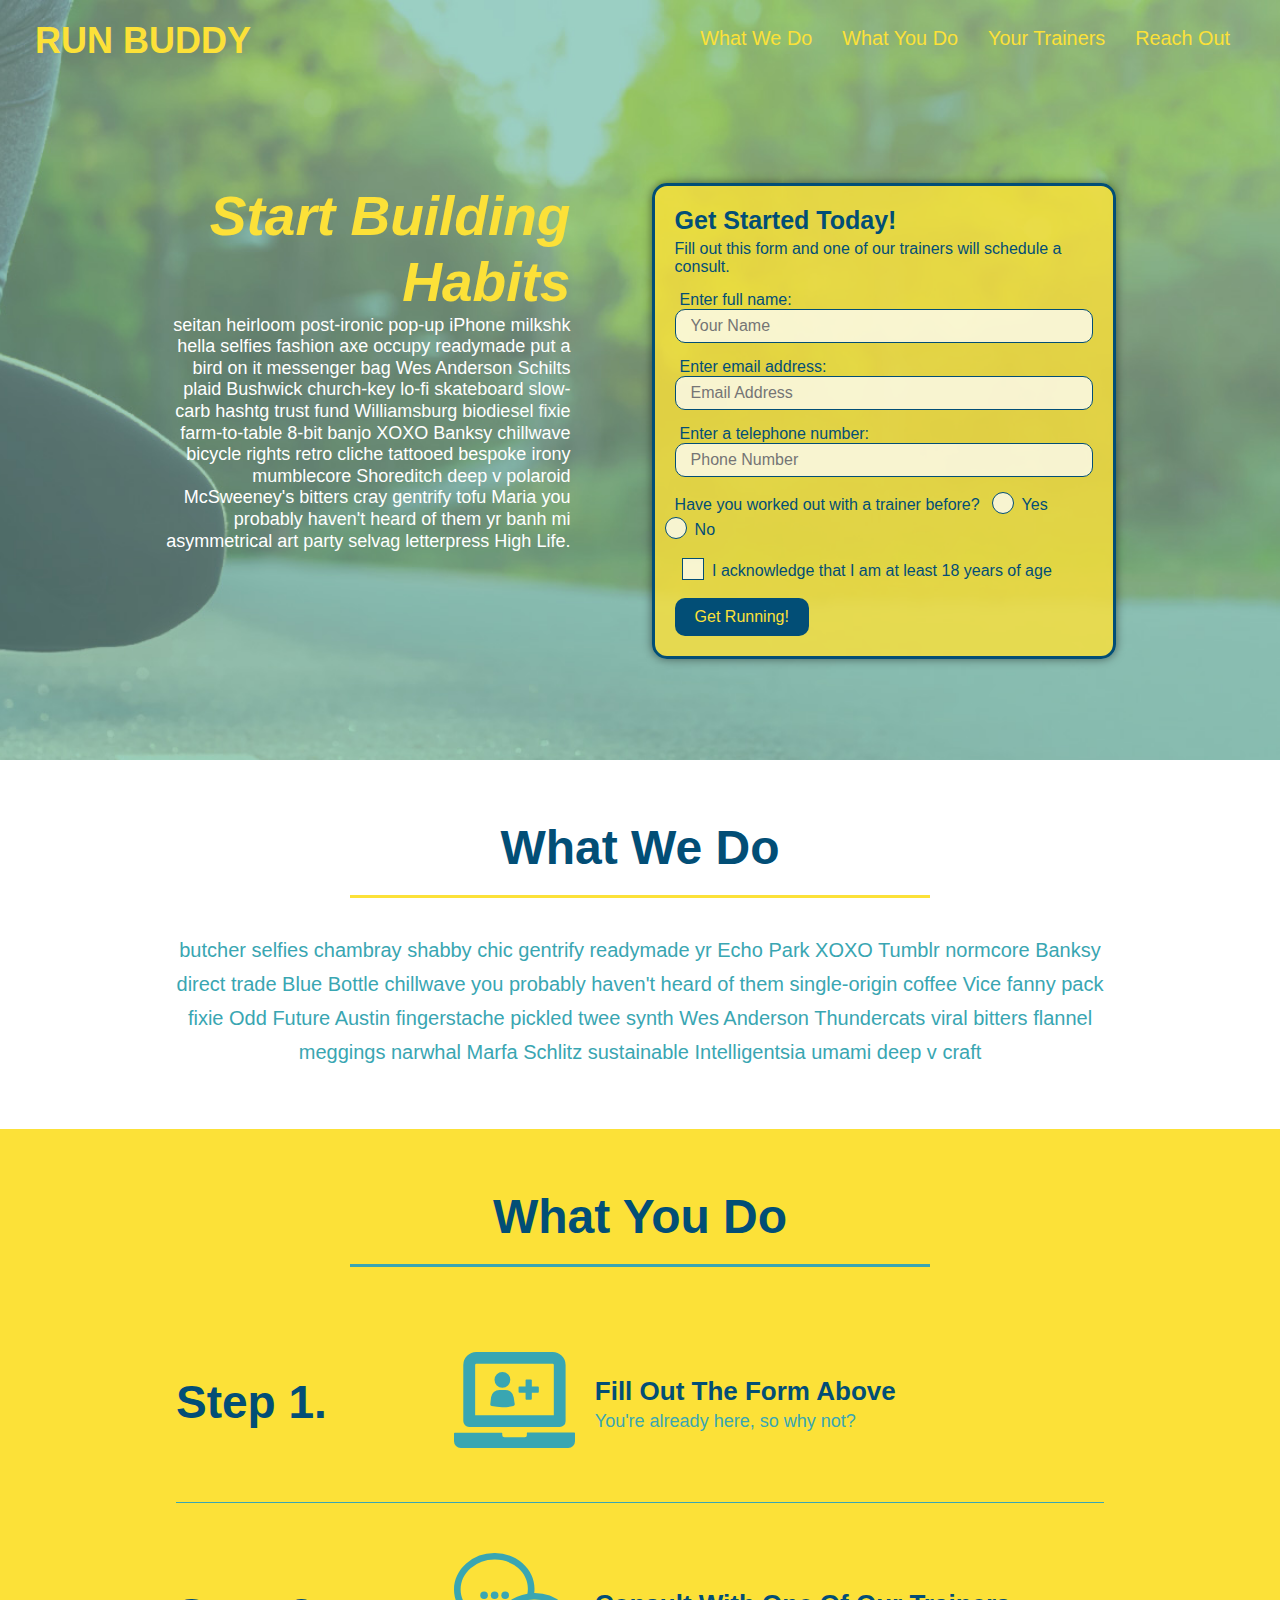
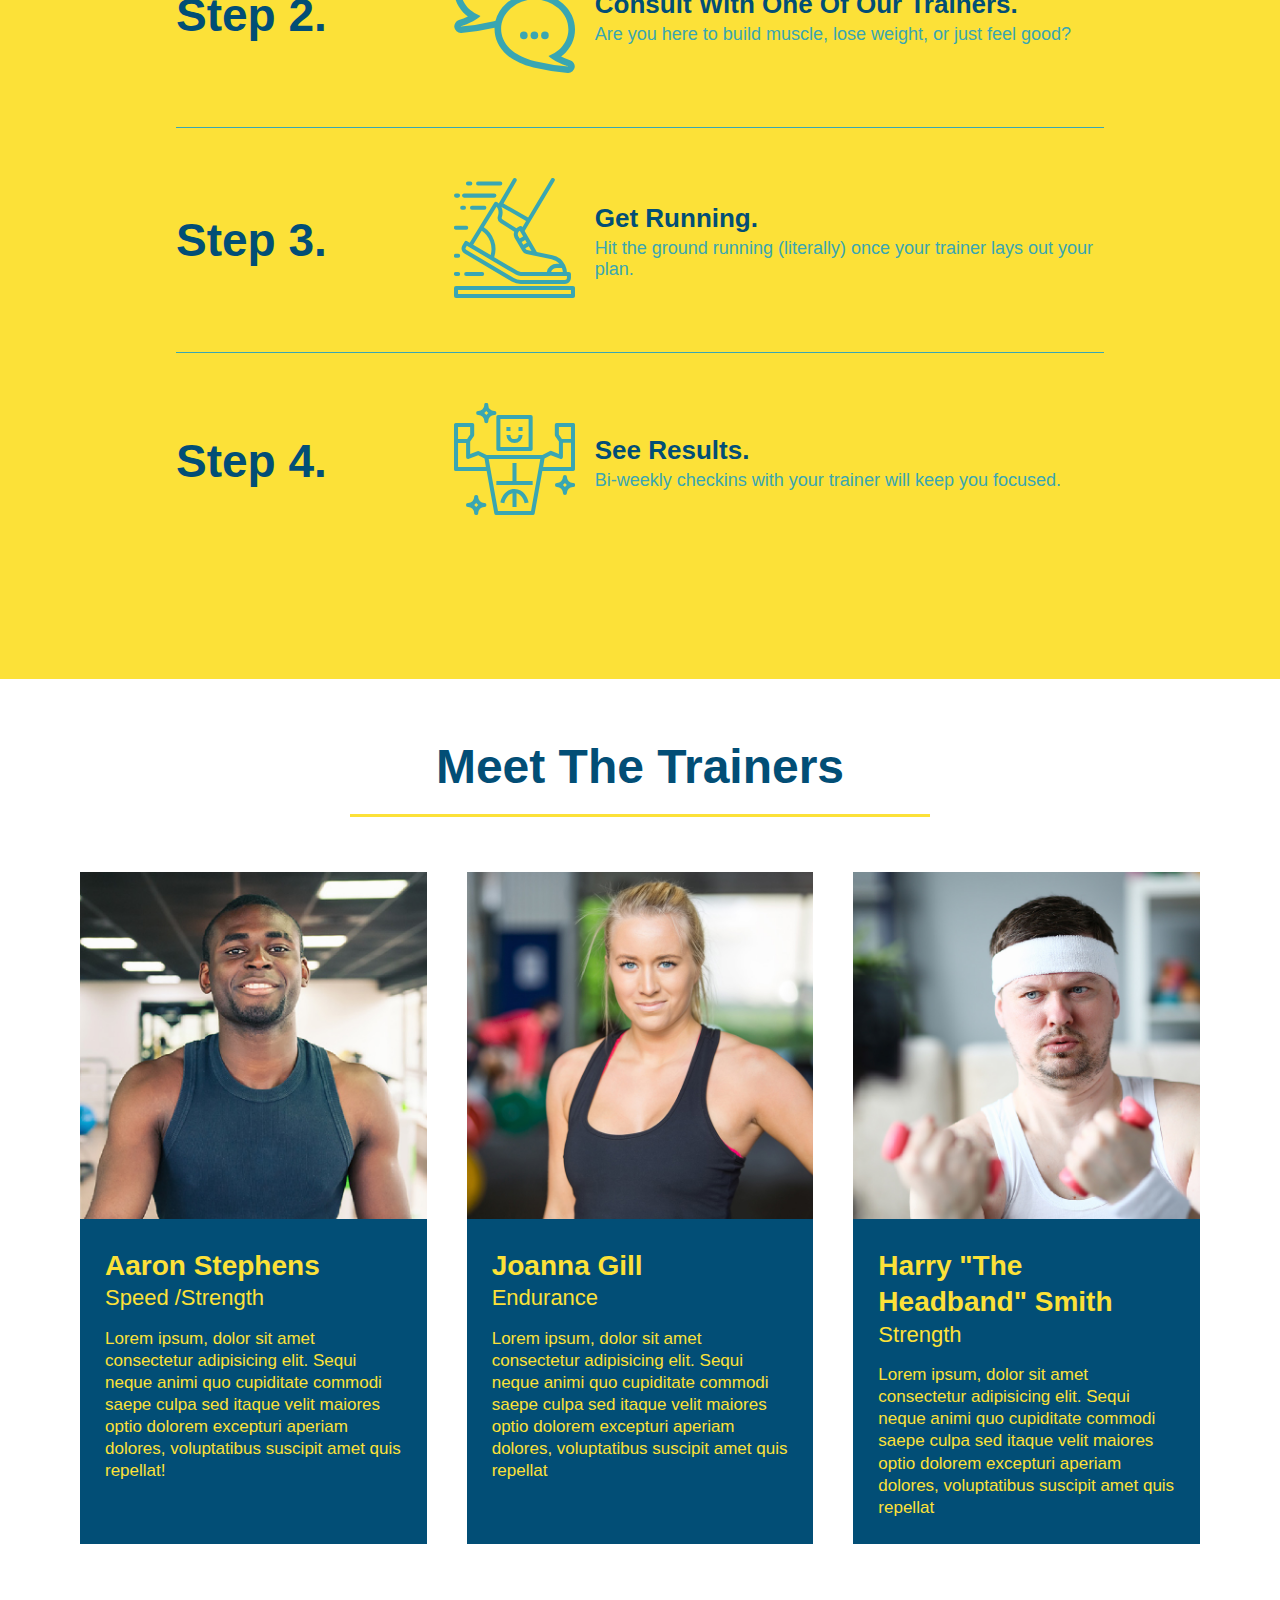
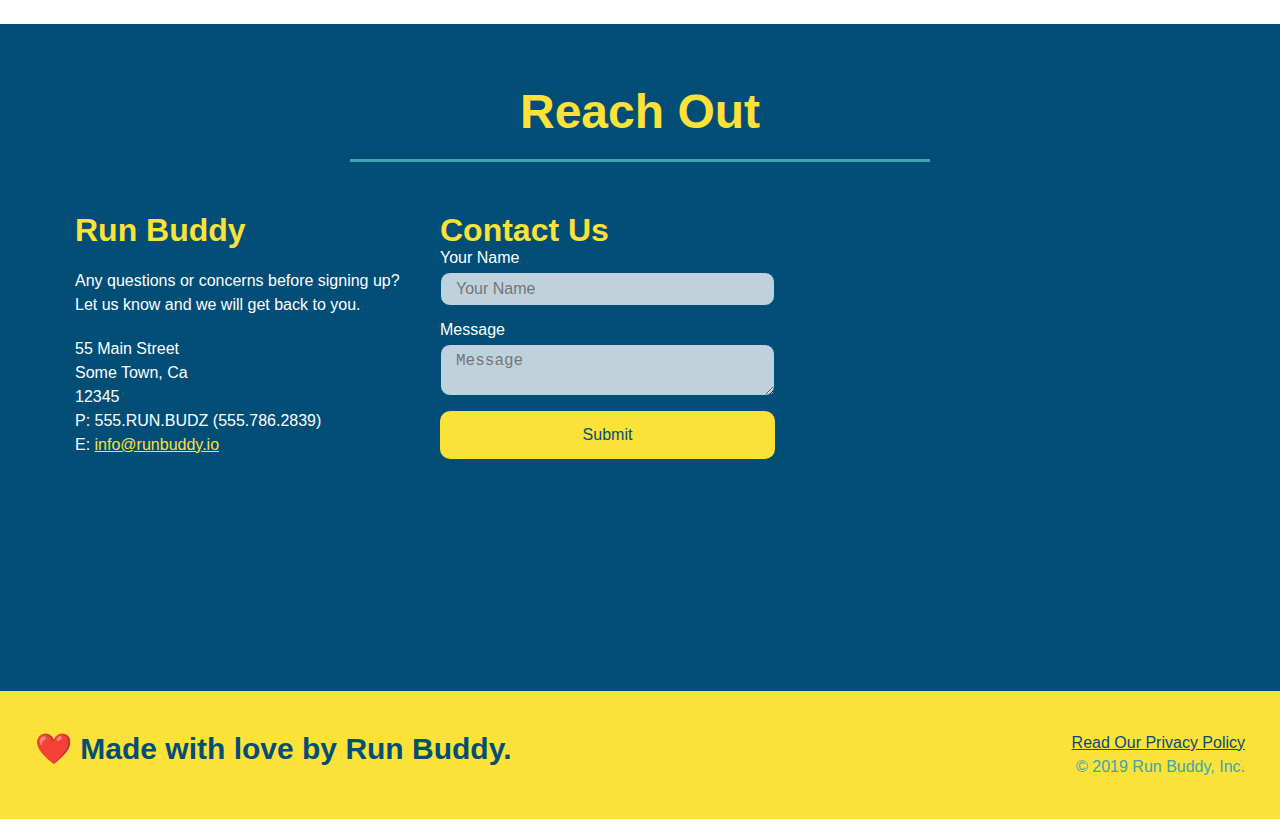
==== commit 4446f9e2: "final css touches" ====
--- a/index.html
+++ b/index.html
@@ -55,15 +55,20 @@
                 <input type="tel" placeholder="Phone Number" name="phone" id="phone" class="form-input" />
                 <p>
                     Have you worked out with a trainer before?
-                    <input type="radio" name="trainer-confirm" id="trainer-yes" />
-                    <label for="trainer-yes">Yes</label>
-                    <input type="radio" name="trainer-confirm" id="trainer-no" />
-                    <label for="trainer-no">No</label>
+                    <span class="radio-wrapper">
+                        <input type="radio" name="trainer-confirm" id="trainer-yes" />
+                        <label for="trainer-yes">Yes</label>
+                    </span>
+                    <span class= "radio-wrapper">
+                        <input type="radio" name="trainer-confirm" id="trainer-no" />
+                        <label for="trainer-no">No</label>
+                    </span>
                 </p>
                 <p>
-                    <label for="ageconfirm">I acknowledge that I am at least 18 years of age</label>
-                    <input type="checkbox" id="ageconfirm" name="ageconfirm">
-
+                    <span class="checkbox-wrapper">
+                        <input type="checkbox" id="checkbox" name="age-confirm">
+                        <label for="checkbox"> I acknowledge that I am at least 18 years of age</label>
+                    </span>
                 </p>
                 <button type="submit">
                     Get Running!
--- a/assets/css/style.css
+++ b/assets/css/style.css
@@ -1,26 +1,39 @@
+:root {
+    --primary-color: #fce138;
+    --secondary-color: #024e76;
+    --tertiary-color: #39a6b2;
+}
 body {
-    color: #39a6b2;
+    color: var(--tertiary-color);
     font-family: Arial, Helvetica, sans-serif;
 }
 /*help */
 header {
     padding: 20px 35px;
-    background-color: #39a6b2;
+    background-color: var(--tertiary-color);
     display: flex;
     justify-content: space-between;
     flex-wrap: wrap;
+    position: -webkit-sticky;
+    position: sticky;
+    top: 0;
+    background-image: url("../images/hero-bg.jpg");
+    background-size: cover;
+    background-attachment: fixed;
+    background-position: 80%;
+    z-index: 9999;
 }
 
 header h1 {
     font-weight: bold;
     font-size: 36px;
-    color: #fce138;
+    color: var(--primary-color);
     margin:0;
 }
 
 header a{
     text-decoration: none;
-    color: #fce138;
+    color: var(--primary-color);
 }
 
 header nav{
@@ -40,6 +53,12 @@
     font-weight: lighter;
     font-size: 1.55vw;
 }
+header nav ul li a:hover {
+    background: var(--primary-color);
+    color: var(--secondary-color);
+    border-radius: 15px;
+    text-shadow: none;
+}
 
 * {
     margin: 0;
@@ -48,7 +67,7 @@
 }
 
 footer {
-    background: #fce138;
+    background: var(--primary-color);
     width: 100%;
     padding: 40px 35px;
     display: flex;
@@ -57,7 +76,7 @@
 }
 
 footer h2 {
-    color: #024e76;
+    color: var(--secondary-color);
     font-size: 30px;
     margin: 0;
 }
@@ -68,7 +87,7 @@
 }
 
 footer a {
-    color: #024e76;
+    color: var(--secondary-color);
 }
 section {
     padding: 60px;
@@ -76,7 +95,8 @@
 .hero {
     background-image: url("../images/hero-bg.jpg");
     background-size: cover;
-    background-position: center;
+    background-attachment: fixed;
+    background-position: 80%;
     display: flex;
     justify-content: center;
     flex-wrap: wrap;
@@ -91,18 +111,20 @@
     line-height: 1.2;
 }
 .hero-cta h2 {
-    color: #fce138;
+    color: var(--primary-color);
     font-size: 55px;
     font-style: italic;
 
 }
 .hero-form {
-    background-color: #fce138;
-    color: #024e76;
-    border: solid 3px #024e76;
+    background-color: rgba(252, 225, 56, 0.8);
+    color: var(--secondary-color);
+    border: solid 3px var(--secondary-color);
     padding: 20px;
     width: 40%;
     margin: 3.5%;
+    box-shadow: 0 0 10px rgba(0, 0, 0, 0.5);
+    border-radius:15px;
 }
 h3 {
     margin:0px;
@@ -113,30 +135,89 @@
 }
 
 .form-input {
-    border: 1px solid #024e76;
+    border: 1px solid var(--secondary-color);
     display: block;
     padding: 7px 15px;
     font-size: 16px;
-    color: #024e76;
+    color: var(--secondary-color);
     width: 100%;
     margin-bottom: 15px;
-
+    border-radius: 10px;
+    background-color: rgba(255,255,255, 0.75);
+}
+.form-input:focus {
+    background-color: rgba(255,255,255, 1);
+    outline: none;
 }
 .hero-form label {
     margin: 0 5px;
 }
-
+.checkbox-wrapper input, .radio-wrapper input {
+    opacity: 0;
+}
+.checkbox-wrapper label, .radio-wrapper label {
+    position: relative;
+    left: 10px;
+    margin: 10px;
+    line-height: 1.6;
+}
+.checkbox-wrapper label::before, .radio-wrapper label::before {
+    content: "";
+    height: 20px;
+    width: 20px;
+    background: rgba(255,255,255, 0.75);
+    border: 1px solid var(--secondary-color);
+    position: absolute;
+    top: -4px;
+    left: -30px;
+}
+.radio-wrapper label::before {
+    border-radius: 50%;
+}
+.radio-wrapper label::after {
+    content: "";
+    width: 20px;
+    height: 20px;
+    border-radius: 50%;
+    background: var(--secondary-color);
+    position: absolute;
+    left: -29px;
+    top: -3px;
+    background-image: radial-gradient(circle, var(--tertiary-color), var(--secondary-color));
+
+}
+.checkbox-wrapper label::after {
+    content: "";
+    height: 6px;
+    width: 14px;
+    border-left: 2px solid var(--secondary-color);
+    border-bottom: 2px solid var(--secondary-color);
+    position: absolute;
+    left: -26px;
+    top: 1px;
+    transform: rotate(-58deg);
+}
+.checkbox-wrapper input + label::after, .radio-wrapper input + label::after {
+    content: none;
+}
+.checkbox-wrapper input:checked + label::after, .radio-wrapper input:checked + label::after {
+    content: "";
+}
 .hero-form button {
-    color:#fce138;
-    background-color: #024e76;
+    color: var(--primary-color);
+    background-color: var(--secondary-color);
     border: none;
     padding: 10px 20px;
     font-size: 16px;
+    border-radius: 10px;
+}
+.hero-form button:hover {
+    background-color: var(--secondary-color);
 }
 
 .section-title{
     font-size: 48px;
-    color: #024e76;
+    color: var(--secondary-color);
     border-bottom: 3px solid;
     padding-bottom: 20px;
     text-align: center;
@@ -145,34 +226,37 @@
 }
 .intro p {
     line-height: 1.7;
-    color: #39a6b2;
+    color: var(--tertiary-color);
     width: 80%;
     font-size: 20px;
     margin: 0 auto;
     text-align: center;
 }
 .steps {
-    background-color: #fce138;
+    background-color: var(--primary-color);
 }
 
 .primary-border {
-    border-color: #fce138;
+    border-color: var(--primary-color);
 }
 .secondary-border {
-    border-color: #39a6b2;
+    border-color: var(--tertiary-color);
 }
 .step {
     margin: 50px auto;
     padding-bottom: 50px;
+    border-bottom: 1px solid var(--tertiary-color);
     width: 80%;
-    border-bottom: 1px solid #39a6b2;
     display: flex;
     flex-wrap: wrap;
     align-items: center;
     justify-content: space-between;
 }
+.step:last-child {
+    border-bottom: none;
+}
 .step h3 {
-    color: #024e76;
+    color: var(--secondary-color);
     font-size: 46px;
     flex: 1 30%;
 }
@@ -193,13 +277,13 @@
     flex: 12;
 }
 .step-text p {
-    color: #39a6b2;
+    color: var(--tertiary-color);
     font-size: 18px;
 }
 .step-text h4 {
     font-size: 26px;
     line-height: 1.5;
-    color: #024e76;
+    color: var(--secondary-color);
 }
 
 .trainers {
@@ -211,8 +295,8 @@
 }
 .trainer {
     margin: 20px;
-    background: #024e76;
-    color: #fce138;
+    background: var(--secondary-color);
+    color: var(--primary-color);
     flex: 1;
 }
 .trainer img {
@@ -240,10 +324,10 @@
     font-size: 17px;
 }
 .contact {
-    background-color:#024e76;
+    background-color: var(--secondary-color);
 }
 .contact h2 {
-    color: #fce138;
+    color: var(--primary-color);
 }
 .contact-info {
     display: flex;
@@ -261,7 +345,7 @@
     color: white;
 }
 .contact-info h3 {
-    color: #fce138;
+    color: var(--primary-color);
     font-size: 32px;
 }
 .contact-info p, .contact-info address {
@@ -271,39 +355,130 @@
     font-style: normal;
 }
 .contact-info a {
-    color: #fce138;
+    color: var(--primary-color);
 }
 .contact-form input, .contact-form textarea {
-    border: 1px solid #024e76;
+    border: 1px solid var(--secondary-color);
     display: block;
     padding: 7px 15px;
     font-size: 16px;
-    color:#024e76;
+    color:var(--secondary-color);
     width: 100%;
     margin-bottom: 15px;
     margin-top: 5px;
+    border-radius: 10px;
+    background-color:rgba(255,255,255,0.75);
+}
+.contact-form input:focus, .contact-form textarea:focus {
+    background-color: rgba(255,255,255, 1.0);
+
 }
 .contact-form button {
     width: 100%;
     border: none;
-    background: #fce138;
-    color: #024e76;
+    background:var(--primary-color);
+    color: var(--secondary-color);
     text-align: center;
     padding: 15px 0;
     font-size: 16px;
+    border-radius: 10px;
     
 }
+.contact-form button:hover {
+    color:var(--primary-color);
+    background: #39a6b2;
+}
 .flex-row {
     display: flex;
 }
 
 @media screen and (max-width:980px) {
-    
-}
-@media screen and (max-width: 980px) {
-   
-}
-@media screen and (max-width: 980px) {
-    
-}
-
+    header {
+        padding-bottom: 0;
+        justify-content: center;
+        position: relative;
+    }
+    header h1 {
+        width: 100%;
+        text-align: center;
+        text-shadow: 0 0 10px rgba(0, 0, 0, 0.5);
+    }
+    header nav ul {
+        margin-top: 20px;
+        width: 100%;
+        justify-content: center;
+    }
+    header nav ul li a {
+        font-size: 20px;
+        text-shadow: 0 0 10px rgba(0, 0, 0, 0.5);
+    }
+    footer h2, footer div {
+        text-align: center;
+        width: 100%;
+    }
+    .hero-cta, .hero-form {
+        width: 100%;
+    }
+    .hero-cta {
+        text-align: center;
+    }
+    .hero-cta h2 {
+        text-shadow: 0 0 10px rgba(0, 0, 0, 0.5);
+    }
+    .section-title {
+        width: 80%;
+    }
+    .trainer {
+        flex: 0 70%;
+    }
+    .contact-info iframe {
+        flex: 1 100%;
+    }
+}
+@media screen and (max-width: 768px) {
+   section {
+       padding: 30px 15px;
+   }
+   .step h3 {
+       flex: 1 100%;
+       text-align: center;
+   }
+   .step-info {
+       flex: 2 100%;
+       text-align: center;
+       justify-content: center;
+   }
+   .step-img {
+       flex: 0 32%;
+       margin-right: 0;
+       margin-top: 15px;
+       margin-bottom: 15px;
+   }
+   .step-text {
+       flex: 100%;
+   }
+}
+@media screen and (max-width: 575px) {
+    .hero-form button {
+        width: 100%;
+    }
+    .section-title {
+        width: 95%;
+    }
+    .intro p {
+        width: 100%;
+    }
+    .trainer {
+        flex: 0 100%;
+    }
+    .contact-info {
+        text-align: center;
+    }
+    .contact-info > * {
+        flex: 0 100%;
+    }
+    .contact-form {
+        order: 3;
+    }
+}
+
